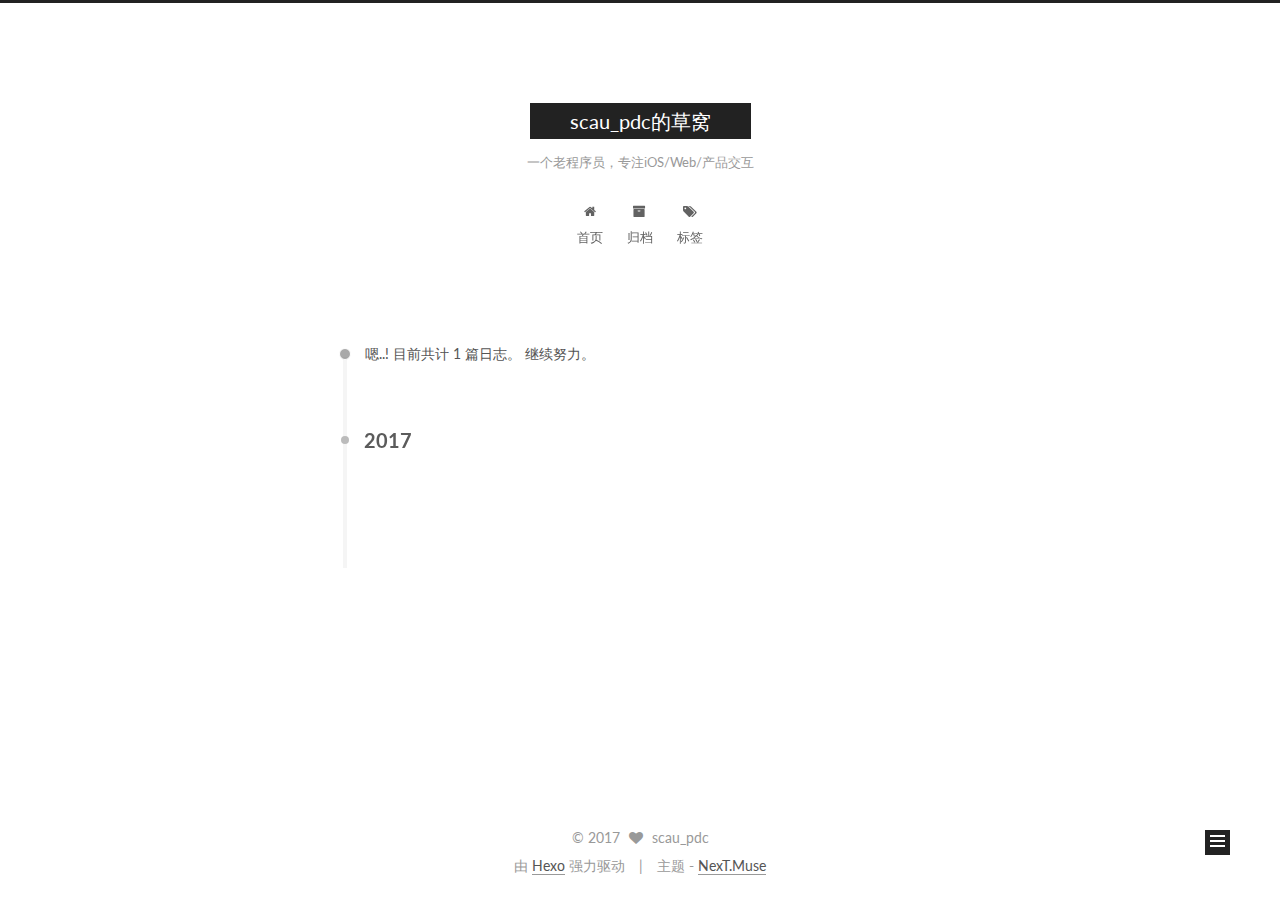
==== archives/index.html @ d401ef42 "Site updated: 2017-01-20 16:48:52" ====
<!doctype html>



  


<html class="theme-next muse use-motion" lang="zh-Hans">
<head>
  <meta charset="UTF-8"/>
<meta http-equiv="X-UA-Compatible" content="IE=edge" />
<meta name="viewport" content="width=device-width, initial-scale=1, maximum-scale=1"/>



<meta http-equiv="Cache-Control" content="no-transform" />
<meta http-equiv="Cache-Control" content="no-siteapp" />












  
  
  <link href="/lib/fancybox/source/jquery.fancybox.css?v=2.1.5" rel="stylesheet" type="text/css" />




  
  
  
  

  
    
    
  

  

  

  

  

  
    
    
    <link href="//fonts.googleapis.com/css?family=Lato:300,300italic,400,400italic,700,700italic&subset=latin,latin-ext" rel="stylesheet" type="text/css">
  






<link href="/lib/font-awesome/css/font-awesome.min.css?v=4.6.2" rel="stylesheet" type="text/css" />

<link href="/css/main.css?v=5.1.0" rel="stylesheet" type="text/css" />


  <meta name="keywords" content="Hexo, NexT" />








  <link rel="shortcut icon" type="image/x-icon" href="/favicon.ico?v=5.1.0" />






<meta name="description" content="嗨！我叫彭德城，来自广东汕尾，现就职于美的集团流程IT。">
<meta property="og:type" content="website">
<meta property="og:title" content="scau_pdc的草窝">
<meta property="og:url" content="http://yoursite.com/archives/index.html">
<meta property="og:site_name" content="scau_pdc的草窝">
<meta property="og:description" content="嗨！我叫彭德城，来自广东汕尾，现就职于美的集团流程IT。">
<meta name="twitter:card" content="summary">
<meta name="twitter:title" content="scau_pdc的草窝">
<meta name="twitter:description" content="嗨！我叫彭德城，来自广东汕尾，现就职于美的集团流程IT。">



<script type="text/javascript" id="hexo.configurations">
  var NexT = window.NexT || {};
  var CONFIG = {
    root: '/',
    scheme: 'Muse',
    sidebar: {"position":"left","display":"post"},
    fancybox: true,
    motion: true,
    duoshuo: {
      userId: '0',
      author: '博主'
    },
    algolia: {
      applicationID: '',
      apiKey: '',
      indexName: '',
      hits: {"per_page":10},
      labels: {"input_placeholder":"Search for Posts","hits_empty":"We didn't find any results for the search: ${query}","hits_stats":"${hits} results found in ${time} ms"}
    }
  };
</script>



  <link rel="canonical" href="http://yoursite.com/archives/"/>





  <title> 归档 | scau_pdc的草窝 </title>
</head>

<body itemscope itemtype="http://schema.org/WebPage" lang="zh-Hans">

  










  
  
    
  

  <div class="container one-collumn sidebar-position-left  page-archive  ">
    <div class="headband"></div>

    <header id="header" class="header" itemscope itemtype="http://schema.org/WPHeader">
      <div class="header-inner"><div class="site-meta ">
  

  <div class="custom-logo-site-title">
    <a href="/"  class="brand" rel="start">
      <span class="logo-line-before"><i></i></span>
      <span class="site-title">scau_pdc的草窝</span>
      <span class="logo-line-after"><i></i></span>
    </a>
  </div>
    
      <p class="site-subtitle">一个老程序员，专注iOS/Web/产品交互</p>
    
</div>

<div class="site-nav-toggle">
  <button>
    <span class="btn-bar"></span>
    <span class="btn-bar"></span>
    <span class="btn-bar"></span>
  </button>
</div>

<nav class="site-nav">
  

  
    <ul id="menu" class="menu">
      
        
        <li class="menu-item menu-item-home">
          <a href="/" rel="section">
            
              <i class="menu-item-icon fa fa-fw fa-home"></i> <br />
            
            首页
          </a>
        </li>
      
        
        <li class="menu-item menu-item-archives">
          <a href="/archives" rel="section">
            
              <i class="menu-item-icon fa fa-fw fa-archive"></i> <br />
            
            归档
          </a>
        </li>
      
        
        <li class="menu-item menu-item-tags">
          <a href="/tags" rel="section">
            
              <i class="menu-item-icon fa fa-fw fa-tags"></i> <br />
            
            标签
          </a>
        </li>
      

      
    </ul>
  

  
</nav>



 </div>
    </header>

    <main id="main" class="main">
      <div class="main-inner">
        <div class="content-wrap">
          <div id="content" class="content">
            

  <section id="posts" class="posts-collapse">
    <span class="archive-move-on"></span>

    <span class="archive-page-counter">
      
      
      
        
      
      嗯..! 目前共计 1 篇日志。 继续努力。
    </span>

    

      
      
      

      
        
        <div class="collection-title">
          <h2 class="archive-year motion-element" id="archive-year-2017">2017</h2>
        </div>
      
      

      

  <article class="post post-type-normal" itemscope itemtype="http://schema.org/Article">
    <header class="post-header">

      <h1 class="post-title">
        
            <a class="post-title-link" href="/2017/01/20/hello-world/" itemprop="url">
              
                <span itemprop="name">Hello World</span>
              
            </a>
        
      </h1>

      <div class="post-meta">
        <time class="post-time" itemprop="dateCreated"
              datetime="2017-01-20T16:37:24+08:00"
              content="2017-01-20" >
          01-20
        </time>
      </div>

    </header>
  </article>



    

  </section>

  


          
          </div>
          


          

        </div>
        
          
  
  <div class="sidebar-toggle">
    <div class="sidebar-toggle-line-wrap">
      <span class="sidebar-toggle-line sidebar-toggle-line-first"></span>
      <span class="sidebar-toggle-line sidebar-toggle-line-middle"></span>
      <span class="sidebar-toggle-line sidebar-toggle-line-last"></span>
    </div>
  </div>

  <aside id="sidebar" class="sidebar">
    <div class="sidebar-inner">

      

      

      <section class="site-overview sidebar-panel sidebar-panel-active">
        <div class="site-author motion-element" itemprop="author" itemscope itemtype="http://schema.org/Person">
          <img class="site-author-image" itemprop="image"
               src="/images/avatar.gif"
               alt="scau_pdc" />
          <p class="site-author-name" itemprop="name">scau_pdc</p>
          <p class="site-description motion-element" itemprop="description">嗨！我叫彭德城，来自广东汕尾，现就职于美的集团流程IT。</p>
        </div>
        <nav class="site-state motion-element">
        
          
            <div class="site-state-item site-state-posts">
              <a href="/archives">
                <span class="site-state-item-count">1</span>
                <span class="site-state-item-name">日志</span>
              </a>
            </div>
          

          

          

        </nav>

        

        <div class="links-of-author motion-element">
          
        </div>

        
        

        
        

        


      </section>

      

    </div>
  </aside>


        
      </div>
    </main>

    <footer id="footer" class="footer">
      <div class="footer-inner">
        <div class="copyright" >
  
  &copy; 
  <span itemprop="copyrightYear">2017</span>
  <span class="with-love">
    <i class="fa fa-heart"></i>
  </span>
  <span class="author" itemprop="copyrightHolder">scau_pdc</span>
</div>


<div class="powered-by">
  由 <a class="theme-link" href="https://hexo.io">Hexo</a> 强力驱动
</div>

<div class="theme-info">
  主题 -
  <a class="theme-link" href="https://github.com/iissnan/hexo-theme-next">
    NexT.Muse
  </a>
</div>


        

        
      </div>
    </footer>

    <div class="back-to-top">
      <i class="fa fa-arrow-up"></i>
    </div>
  </div>

  

<script type="text/javascript">
  if (Object.prototype.toString.call(window.Promise) !== '[object Function]') {
    window.Promise = null;
  }
</script>









  




  
  <script type="text/javascript" src="/lib/jquery/index.js?v=2.1.3"></script>

  
  <script type="text/javascript" src="/lib/fastclick/lib/fastclick.min.js?v=1.0.6"></script>

  
  <script type="text/javascript" src="/lib/jquery_lazyload/jquery.lazyload.js?v=1.9.7"></script>

  
  <script type="text/javascript" src="/lib/velocity/velocity.min.js?v=1.2.1"></script>

  
  <script type="text/javascript" src="/lib/velocity/velocity.ui.min.js?v=1.2.1"></script>

  
  <script type="text/javascript" src="/lib/fancybox/source/jquery.fancybox.pack.js?v=2.1.5"></script>


  


  <script type="text/javascript" src="/js/src/utils.js?v=5.1.0"></script>

  <script type="text/javascript" src="/js/src/motion.js?v=5.1.0"></script>



  
  

  
  
    <script type="text/javascript" id="motion.page.archive">
      $('.archive-year').velocity('transition.slideLeftIn');
    </script>
  


  


  <script type="text/javascript" src="/js/src/bootstrap.js?v=5.1.0"></script>



  



  




	





  





  

  




  
  

  

  

  

  


</body>
</html>
---- css/main.css ----
/* normalize.css v3.0.2 | MIT License | git.io/normalize */
html {
  font-family: sans-serif; /* 1 */
  -ms-text-size-adjust: 100%; /* 2 */
  -webkit-text-size-adjust: 100%; /* 2 */
}
body {
  margin: 0;
}
article,
aside,
details,
figcaption,
figure,
footer,
header,
hgroup,
main,
menu,
nav,
section,
summary {
  display: block;
}
audio,
canvas,
progress,
video {
  display: inline-block; /* 1 */
  vertical-align: baseline; /* 2 */
}
audio:not([controls]) {
  display: none;
  height: 0;
}
[hidden],
template {
  display: none;
}
a {
  background-color: transparent;
}
a:active,
a:hover {
  outline: 0;
}
abbr[title] {
  border-bottom: 1px dotted;
}
b,
strong {
  font-weight: bold;
}
dfn {
  font-style: italic;
}
h1 {
  font-size: 2em;
  margin: 0.67em 0;
}
mark {
  background: #ff0;
  color: #000;
}
small {
  font-size: 80%;
}
sub,
sup {
  font-size: 75%;
  line-height: 0;
  position: relative;
  vertical-align: baseline;
}
sup {
  top: -0.5em;
}
sub {
  bottom: -0.25em;
}
img {
  border: 0;
}
svg:not(:root) {
  overflow: hidden;
}
figure {
  margin: 1em 40px;
}
hr {
  -moz-box-sizing: content-box;
  box-sizing: content-box;
  height: 0;
}
pre {
  overflow: auto;
}
code,
kbd,
pre,
samp {
  font-family: monospace, monospace;
  font-size: 1em;
}
button,
input,
optgroup,
select,
textarea {
  color: inherit; /* 1 */
  font: inherit; /* 2 */
  margin: 0; /* 3 */
}
button {
  overflow: visible;
}
button,
select {
  text-transform: none;
}
button,
html input[type="button"],
input[type="reset"],
input[type="submit"] {
  -webkit-appearance: button; /* 2 */
  cursor: pointer; /* 3 */
}
button[disabled],
html input[disabled] {
  cursor: default;
}
button::-moz-focus-inner,
input::-moz-focus-inner {
  border: 0;
  padding: 0;
}
input {
  line-height: normal;
}
input[type="checkbox"],
input[type="radio"] {
  box-sizing: border-box; /* 1 */
  padding: 0; /* 2 */
}
input[type="number"]::-webkit-inner-spin-button,
input[type="number"]::-webkit-outer-spin-button {
  height: auto;
}
input[type="search"] {
  -webkit-appearance: textfield; /* 1 */
  -moz-box-sizing: content-box;
  -webkit-box-sizing: content-box; /* 2 */
  box-sizing: content-box;
}
input[type="search"]::-webkit-search-cancel-button,
input[type="search"]::-webkit-search-decoration {
  -webkit-appearance: none;
}
fieldset {
  border: 1px solid #c0c0c0;
  margin: 0 2px;
  padding: 0.35em 0.625em 0.75em;
}
legend {
  border: 0; /* 1 */
  padding: 0; /* 2 */
}
textarea {
  overflow: auto;
}
optgroup {
  font-weight: bold;
}
table {
  border-collapse: collapse;
  border-spacing: 0;
}
td,
th {
  padding: 0;
}
::selection {
  background: #262a30;
  color: #fff;
}
body {
  position: relative;
  font-family: 'Lato', "PingFang SC", "Microsoft YaHei", sans-serif;
  font-size: 14px;
  line-height: 2;
  color: #555;
  background: #fff;
}
@media (max-width: 767px) {
  body {
    padding-right: 0 !important;
  }
}
@media (min-width: 768px) and (max-width: 991px) {
  body {
    padding-right: 0 !important;
  }
}
@media (min-width: 1600px) {
  body {
    font-size: 16px;
  }
}
h1,
h2,
h3,
h4,
h5,
h6 {
  margin: 0;
  padding: 0;
  font-weight: bold;
  line-height: 1.5;
  font-family: 'Lato', "PingFang SC", "Microsoft YaHei", sans-serif;
}
h2,
h3,
h4,
h5,
h6 {
  margin: 20px 0 15px;
}
h1 {
  font-size: 22px;
}
@media (max-width: 767px) {
  h1 {
    font-size: 18px;
  }
}
h2 {
  font-size: 20px;
}
@media (max-width: 767px) {
  h2 {
    font-size: 16px;
  }
}
h3 {
  font-size: 18px;
}
@media (max-width: 767px) {
  h3 {
    font-size: 14px;
  }
}
h4 {
  font-size: 16px;
}
@media (max-width: 767px) {
  h4 {
    font-size: 12px;
  }
}
h5 {
  font-size: 14px;
}
@media (max-width: 767px) {
  h5 {
    font-size: 10px;
  }
}
h6 {
  font-size: 12px;
}
@media (max-width: 767px) {
  h6 {
    font-size: 8px;
  }
}
p {
  margin: 0 0 25px 0;
}
a {
  color: #555;
  text-decoration: none;
  border-bottom: 1px solid #999;
  word-wrap: break-word;
}
a:hover {
  color: #222;
  border-bottom-color: #222;
}
ul {
  list-style: none;
}
blockquote {
  margin: 0;
  padding: 0;
}
img {
  display: block;
  margin: auto;
  max-width: 100%;
  height: auto;
}
hr {
  margin: 40px 0;
  height: 3px;
  border: none;
  background-color: #ddd;
  background-image: repeating-linear-gradient(-45deg, #fff, #fff 4px, transparent 4px, transparent 8px);
}
blockquote {
  padding: 0 15px;
  color: #666;
  border-left: 4px solid #ddd;
}
blockquote cite::before {
  content: "-";
  padding: 0 5px;
}
dt {
  font-weight: 700;
}
dd {
  margin: 0;
  padding: 0;
}
.text-left {
  text-align: left;
}
.text-center {
  text-align: center;
}
.text-right {
  text-align: right;
}
.text-justify {
  text-align: justify;
}
.text-nowrap {
  white-space: nowrap;
}
.text-lowercase {
  text-transform: lowercase;
}
.text-uppercase {
  text-transform: uppercase;
}
.text-capitalize {
  text-transform: capitalize;
}
.center-block {
  display: block;
  margin-left: auto;
  margin-right: auto;
}
.clearfix:before,
.clearfix:after {
  content: " ";
  display: table;
}
.clearfix:after {
  clear: both;
}
.pullquote {
  width: 45%;
}
.pullquote.left {
  float: left;
  margin-left: 5px;
  margin-right: 10px;
}
.pullquote.right {
  float: right;
  margin-left: 10px;
  margin-right: 5px;
}
.affix.affix.affix {
  position: fixed;
}
.translation {
  margin-top: -20px;
  font-size: 14px;
  color: #999;
}
.scrollbar-measure {
  width: 100px;
  height: 100px;
  overflow: scroll;
  position: absolute;
  top: -9999px;
}
.use-motion .motion-element {
  opacity: 0;
}
#local-search-input {
  padding: 3px;
  border: none;
  text-indent: 14px;
  border-radius: 0;
  width: 140px;
  outline: none;
  border-bottom: 1px solid #999;
  background: inherit;
  opacity: 0.5;
}
#local-search-input:focus {
  opacity: 1;
}
.search-icon {
  position: absolute;
  top: 9px;
}
table {
  margin: 20px 0;
  width: 100%;
  border-collapse: collapse;
  border-spacing: 0;
  border: 1px solid #ddd;
  font-size: 14px;
  table-layout: fixed;
  word-wrap: break-all;
}
table>tbody>tr:nth-of-type(odd) {
  background-color: #f9f9f9;
}
table>tbody>tr:hover {
  background-color: #f5f5f5;
}
caption,
th,
td {
  padding: 8px;
  text-align: left;
  vertical-align: middle;
  font-weight: normal;
}
th,
td {
  border-bottom: 3px solid #ddd;
  border-right: 1px solid #eee;
}
th {
  padding-bottom: 10px;
  font-weight: 700;
}
td {
  border-bottom-width: 1px;
}
html,
body {
  height: 100%;
}
.container {
  position: relative;
  min-height: 100%;
}
.header-inner {
  margin: 0 auto;
  padding: 100px 0 70px;
  width: 700px;
}
@media (min-width: 1600px) {
  .container .header-inner {
    width: 900px;
  }
}
.main {
  padding-bottom: 150px;
}
.main-inner {
  margin: 0 auto;
  width: 700px;
}
@media (min-width: 1600px) {
  .container .main-inner {
    width: 900px;
  }
}
.footer {
  position: absolute;
  left: 0;
  bottom: 0;
  width: 100%;
  min-height: 50px;
}
.footer-inner {
  box-sizing: border-box;
  margin: 20px auto;
  width: 700px;
}
@media (min-width: 1600px) {
  .container .footer-inner {
    width: 900px;
  }
}
pre,
.highlight {
  overflow: auto;
  margin: 20px 0;
  padding: 0;
  font-size: 13px;
  color: #4d4d4c;
  background: #f7f7f7;
  line-height: 1.6;
}
pre,
code {
  font-family: consolas, Menlo, "PingFang SC", "Microsoft YaHei", monospace;
}
code {
  padding: 2px 4px;
  word-wrap: break-word;
  color: #4d4d4c;
  background: #f7f7f7;
  border-radius: 3px;
  font-size: 13px;
}
pre code {
  padding: 0;
  color: #4d4d4c;
  background: none;
  text-shadow: none;
}
.highlight {
  border-radius: 1px;
}
.highlight pre {
  border: none;
  margin: 0;
  padding: 10px 0;
}
.highlight table {
  margin: 0;
  width: auto;
  border: none;
}
.highlight td {
  border: none;
  padding: 0;
}
.highlight figcaption {
  font-size: 1em;
  color: #4d4d4c;
  line-height: 1em;
  margin-bottom: 1em;
}
.highlight figcaption:before,
.highlight figcaption:after {
  content: " ";
  display: table;
}
.highlight figcaption:after {
  clear: both;
}
.highlight figcaption a {
  float: right;
  color: #4d4d4c;
}
.highlight figcaption a:hover {
  border-bottom-color: #4d4d4c;
}
.highlight .gutter pre {
  padding-left: 10px;
  padding-right: 10px;
  color: #869194;
  text-align: right;
  background-color: #eff2f3;
}
.highlight .code pre {
  padding-left: 10px;
  padding-right: 10px;
  background-color: #f7f7f7;
}
.highlight .line {
  height: 20px;
}
.gutter {
  -webkit-user-select: none;
  -moz-user-select: none;
  -ms-user-select: none;
  user-select: none;
}
.gist table {
  width: auto;
}
.gist table td {
  border: none;
}
pre .deletion {
  background: #fdd;
}
pre .addition {
  background: #dfd;
}
pre .meta {
  color: #8959a8;
}
pre .comment {
  color: #8e908c;
}
pre .variable,
pre .attribute,
pre .tag,
pre .regexp,
pre .ruby .constant,
pre .xml .tag .title,
pre .xml .pi,
pre .xml .doctype,
pre .html .doctype,
pre .css .id,
pre .css .class,
pre .css .pseudo {
  color: #c82829;
}
pre .number,
pre .preprocessor,
pre .built_in,
pre .literal,
pre .params,
pre .constant,
pre .command {
  color: #f5871f;
}
pre .ruby .class .title,
pre .css .rules .attribute,
pre .string,
pre .value,
pre .inheritance,
pre .header,
pre .ruby .symbol,
pre .xml .cdata,
pre .special,
pre .number,
pre .formula {
  color: #718c00;
}
pre .title,
pre .css .hexcolor {
  color: #3e999f;
}
pre .function,
pre .python .decorator,
pre .python .title,
pre .ruby .function .title,
pre .ruby .title .keyword,
pre .perl .sub,
pre .javascript .title,
pre .coffeescript .title {
  color: #4271ae;
}
pre .keyword,
pre .javascript .function {
  color: #8959a8;
}
.full-image.full-image.full-image {
  border: none;
  max-width: 100%;
  width: auto;
  margin: 20px auto;
}
@media (min-width: 992px) {
  .full-image.full-image.full-image {
    max-width: none;
    width: 110%;
    margin: 25px -5%;
  }
}
.blockquote-center,
.page-home .post-type-quote blockquote,
.page-post-detail .post-type-quote blockquote {
  position: relative;
  margin: 40px 0;
  padding: 0;
  border-left: none;
  text-align: center;
}
.blockquote-center::before,
.page-home .post-type-quote blockquote::before,
.page-post-detail .post-type-quote blockquote::before,
.blockquote-center::after,
.page-home .post-type-quote blockquote::after,
.page-post-detail .post-type-quote blockquote::after {
  position: absolute;
  content: ' ';
  display: block;
  width: 100%;
  height: 24px;
  opacity: 0.2;
  background-repeat: no-repeat;
  background-position: 0 -6px;
  background-size: 22px 22px;
}
.blockquote-center::before,
.page-home .post-type-quote blockquote::before,
.page-post-detail .post-type-quote blockquote::before {
  top: -20px;
  background-image: url("../images/quote-l.svg");
  border-top: 1px solid #ccc;
}
.blockquote-center::after,
.page-home .post-type-quote blockquote::after,
.page-post-detail .post-type-quote blockquote::after {
  bottom: -20px;
  background-image: url("../images/quote-r.svg");
  border-bottom: 1px solid #ccc;
  background-position: 100% 8px;
}
.blockquote-center p,
.page-home .post-type-quote blockquote p,
.page-post-detail .post-type-quote blockquote p,
.blockquote-center div,
.page-home .post-type-quote blockquote div,
.page-post-detail .post-type-quote blockquote div {
  text-align: center;
}
.post .post-body .group-picture img {
  box-sizing: border-box;
  padding: 0 3px;
  border: none;
}
.post .group-picture-row {
  overflow: hidden;
  margin-top: 6px;
}
.post .group-picture-row:first-child {
  margin-top: 0;
}
.post .group-picture-column {
  float: left;
}
.page-post-detail .post-body .group-picture-column {
  float: none;
  margin-top: 10px;
  width: auto !important;
}
.page-post-detail .post-body .group-picture-column img {
  margin: 0 auto;
}
.page-archive .group-picture-container {
  overflow: hidden;
}
.page-archive .group-picture-row {
  float: left;
}
.page-archive .group-picture-row:first-child {
  margin-top: 6px;
}
.page-archive .group-picture-column {
  max-width: 150px;
  max-height: 150px;
}
.note {
  padding: 20px;
  margin: 20px 0;
  border: 1px solid #eee;
  border-left-width: 5px;
  border-radius: 3px;
}
.note h2,
.note h3,
.note h4,
.note h5,
.note h6 {
  margin-top: 0;
  margin-bottom: 5px;
}
.note p:last-child {
  margin-bottom: 0;
}
.note code {
  border-radius: 3px;
}
.note+.note {
  margin-top: -5px;
}
.default {
  border-left-color: #777;
}
.default h2,
.default h3,
.default h4,
.default h5,
.default h6 {
  color: #777;
}
.primary {
  border-left-color: #428bca;
}
.primary h2,
.primary h3,
.primary h4,
.primary h5,
.primary h6 {
  color: #428bca;
}
.success {
  border-left-color: #5cb85c;
}
.success h2,
.success h3,
.success h4,
.success h5,
.success h6 {
  color: #5cb85c;
}
.danger {
  border-left-color: #d9534f;
}
.danger h2,
.danger h3,
.danger h4,
.danger h5,
.danger h6 {
  color: #d9534f;
}
.warning {
  border-left-color: #f0ad4e;
}
.warning h2,
.warning h3,
.warning h4,
.warning h5,
.warning h6 {
  color: #f0ad4e;
}
.info {
  border-left-color: #5bc0de;
}
.info h2,
.info h3,
.info h4,
.info h5,
.info h6 {
  color: #5bc0de;
}
.btn {
  display: inline-block;
  padding: 0 20px;
  font-size: 14px;
  color: #fff;
  background: #222;
  border: 2px solid #222;
  text-decoration: none;
  border-radius: 0;
  transition-property: background-color;
  transition-duration: 0.2s;
  transition-timing-function: ease-in-out;
  transition-delay: 0s;
}
.btn:hover,
.post-more-link .btn:hover {
  border-color: #222;
  color: #222;
  background: #fff;
}
.btn-bar {
  display: block;
  width: 22px;
  height: 2px;
  background: #555;
  border-radius: 1px;
}
.btn-bar+.btn-bar {
  margin-top: 4px;
}
.pagination {
  margin: 120px 0 40px;
  text-align: center;
  border-top: 1px solid #eee;
}
.page-number-basic,
.pagination .prev,
.pagination .next,
.pagination .page-number,
.pagination .space {
  display: inline-block;
  position: relative;
  top: -1px;
  margin: 0 10px;
  padding: 0 10px;
  line-height: 30px;
}
@media (max-width: 767px) {
  .page-number-basic,
  .pagination .prev,
  .pagination .next,
  .pagination .page-number,
  .pagination .space {
    margin: 0 5px;
  }
}
.pagination .prev,
.pagination .next,
.pagination .page-number {
  border-bottom: 0;
  border-top: 1px solid #eee;
  transition-property: border-color;
  transition-duration: 0.2s;
  transition-timing-function: ease-in-out;
  transition-delay: 0s;
}
.pagination .prev:hover,
.pagination .next:hover,
.pagination .page-number:hover {
  border-top-color: #222;
}
.pagination .space {
  padding: 0;
  margin: 0;
}
.pagination .prev {
  margin-left: 0;
}
.pagination .next {
  margin-right: 0;
}
.pagination .page-number.current {
  color: #fff;
  background: #ccc;
  border-top-color: #ccc;
}
@media (max-width: 767px) {
  .pagination {
    border-top: none;
  }
  .pagination .prev,
  .pagination .next,
  .pagination .page-number {
    margin-bottom: 10px;
    border-top: 0;
    border-bottom: 1px solid #eee;
  }
  .pagination .prev:hover,
  .pagination .next:hover,
  .pagination .page-number:hover {
    border-bottom-color: #222;
  }
}
.comments {
  margin: 60px 20px 0;
}
.tag-cloud {
  text-align: center;
}
.tag-cloud a {
  display: inline-block;
  margin: 10px;
}
.back-to-top {
  box-sizing: border-box;
  position: fixed;
  bottom: -100px;
  right: 50px;
  z-index: 1050;
  padding: 0 6px;
  width: 25px;
  background: #222;
  font-size: 12px;
  opacity: 1;
  color: #fff;
  cursor: pointer;
  text-align: center;
  -webkit-transform: translateZ(0);
  transition-property: bottom;
  transition-duration: 0.2s;
  transition-timing-function: ease-in-out;
  transition-delay: 0s;
}
@media (max-width: 767px) {
  .back-to-top {
    display: none;
  }
}
@media (min-width: 768px) and (max-width: 991px) {
  .back-to-top {
    display: none;
  }
}
.back-to-top.back-to-top-on {
  bottom: 19px;
}
.header {
  background: #fff;
}
.header-inner {
  position: relative;
}
.headband {
  height: 3px;
  background: #222;
}
.site-meta {
  margin: 0;
  text-align: center;
}
@media (max-width: 767px) {
  .site-meta {
    text-align: center;
  }
}
.brand {
  position: relative;
  display: inline-block;
  padding: 0 40px;
  color: #fff;
  background: #222;
  border-bottom: none;
}
.brand:hover {
  color: #fff;
}
.logo {
  display: inline-block;
  margin-right: 5px;
  line-height: 36px;
  vertical-align: top;
}
.site-title {
  display: inline-block;
  vertical-align: top;
  line-height: 36px;
  font-size: 20px;
  font-weight: normal;
  font-family: 'Lato', "PingFang SC", "Microsoft YaHei", sans-serif;
}
.site-subtitle {
  margin-top: 10px;
  font-size: 13px;
  color: #999;
}
.use-motion .brand {
  opacity: 0;
}
.use-motion .logo,
.use-motion .site-title,
.use-motion .site-subtitle {
  opacity: 0;
  position: relative;
  top: -10px;
}
.site-nav-toggle {
  display: none;
  position: absolute;
  top: 10px;
  left: 10px;
}
@media (max-width: 767px) {
  .site-nav-toggle {
    display: block;
  }
}
.site-nav-toggle button {
  margin-top: 2px;
  padding: 9px 10px;
  background: transparent;
  border: none;
}
@media (max-width: 767px) {
  .site-nav {
    display: none;
    margin: 0 -10px;
    padding: 0 10px;
    clear: both;
    border-top: 1px solid #ddd;
  }
}
@media (min-width: 768px) and (max-width: 991px) {
  .site-nav {
    display: block !important;
  }
}
@media (min-width: 992px) {
  .site-nav {
    display: block !important;
  }
}
.menu {
  margin-top: 20px;
  padding-left: 0;
  text-align: center;
}
.menu .menu-item {
  display: inline-block;
  margin: 0 10px;
}
@media screen and (max-width: 767px) {
  .menu .menu-item {
    margin-top: 10px;
  }
}
.menu .menu-item a {
  display: block;
  font-size: 13px;
  text-transform: capitalize;
  line-height: inherit;
  border-bottom: 1px solid transparent;
  transition-property: border-color;
  transition-duration: 0.2s;
  transition-timing-function: ease-in-out;
  transition-delay: 0s;
}
.menu .menu-item a:hover {
  border-bottom-color: #222;
}
.menu .menu-item .fa {
  margin-right: 5px;
}
.use-motion .menu-item {
  opacity: 0;
}
.post-body {
  font-family: 'Lato', "PingFang SC", "Microsoft YaHei", sans-serif;
}
@media (max-width: 767px) {
  .post-body {
    word-break: break-word;
  }
}
.post-body .fancybox img {
  display: block !important;
  margin: 0 auto;
  cursor: pointer;
  cursor: zoom-in;
  cursor: -webkit-zoom-in;
}
.post-body .image-caption,
.post-body .figure .caption {
  margin: 10px auto 15px;
  text-align: center;
  font-size: 14px;
  color: #999;
  font-weight: bold;
  line-height: 1;
}
.post-sticky-flag {
  display: inline-block;
  font-size: 16px;
  -ms-transform: rotate(30deg);
  -webkit-transform: rotate(30deg);
  -moz-transform: rotate(30deg);
  -ms-transform: rotate(30deg);
  -o-transform: rotate(30deg);
  transform: rotate(30deg);
}
.posts-expand {
  padding-top: 40px;
}
@media (max-width: 767px) {
  .posts-expand {
    margin: 0 20px;
  }
  .post-body pre,
  .post-body .highlight {
    padding: 10px;
  }
  .post-body pre .gutter pre,
  .post-body .highlight .gutter pre {
    padding-right: 10px;
  }
}
@media (min-width: 992px) {
  .posts-expand .post-body {
    text-align: justify;
  }
}
.posts-expand .post-body h2,
.posts-expand .post-body h3,
.posts-expand .post-body h4,
.posts-expand .post-body h5,
.posts-expand .post-body h6 {
  padding-top: 10px;
}
.posts-expand .post-body h2 .header-anchor,
.posts-expand .post-body h3 .header-anchor,
.posts-expand .post-body h4 .header-anchor,
.posts-expand .post-body h5 .header-anchor,
.posts-expand .post-body h6 .header-anchor {
  float: right;
  margin-left: 10px;
  color: #ccc;
  border-bottom-style: none;
  visibility: hidden;
}
.posts-expand .post-body h2 .header-anchor:hover,
.posts-expand .post-body h3 .header-anchor:hover,
.posts-expand .post-body h4 .header-anchor:hover,
.posts-expand .post-body h5 .header-anchor:hover,
.posts-expand .post-body h6 .header-anchor:hover {
  color: inherit;
}
.posts-expand .post-body h2:hover .header-anchor,
.posts-expand .post-body h3:hover .header-anchor,
.posts-expand .post-body h4:hover .header-anchor,
.posts-expand .post-body h5:hover .header-anchor,
.posts-expand .post-body h6:hover .header-anchor {
  visibility: visible;
}
.posts-expand .post-body ul li {
  list-style: circle;
}
.posts-expand .post-body img {
  box-sizing: border-box;
  margin: auto;
  padding: 3px;
  border: 1px solid #ddd;
}
.posts-expand .fancybox img {
  margin: 0 auto;
}
@media (max-width: 767px) {
  .posts-collapse {
    margin: 0 20px;
  }
  .posts-collapse .post-title,
  .posts-collapse .post-meta {
    display: block;
    width: auto;
    text-align: left;
  }
}
.posts-collapse {
  position: relative;
  z-index: 1010;
  margin-left: 55px;
}
.posts-collapse::after {
  content: " ";
  position: absolute;
  top: 20px;
  left: 0;
  margin-left: -2px;
  width: 4px;
  height: 100%;
  background: #f5f5f5;
  z-index: -1;
}
@media (max-width: 767px) {
  .posts-collapse {
    margin: 0 20px;
  }
}
.posts-collapse .collection-title {
  position: relative;
  margin: 60px 0;
}
.posts-collapse .collection-title h2 {
  margin-left: 20px;
}
.posts-collapse .collection-title small {
  color: #bbb;
}
.posts-collapse .collection-title::before {
  content: " ";
  position: absolute;
  left: 0;
  top: 50%;
  margin-left: -4px;
  margin-top: -4px;
  width: 8px;
  height: 8px;
  background: #bbb;
  border-radius: 50%;
}
.posts-collapse .post {
  margin: 30px 0;
}
.posts-collapse .post-header {
  position: relative;
  transition-duration: 0.2s;
  transition-timing-function: ease-in-out;
  transition-delay: 0s;
  transition-property: border;
  border-bottom: 1px dashed #ccc;
}
.posts-collapse .post-header::before {
  content: " ";
  position: absolute;
  left: 0;
  top: 12px;
  width: 6px;
  height: 6px;
  margin-left: -4px;
  background: #bbb;
  border-radius: 50%;
  border: 1px solid #fff;
  transition-duration: 0.2s;
  transition-timing-function: ease-in-out;
  transition-delay: 0s;
  transition-property: background;
}
.posts-collapse .post-header:hover {
  border-bottom-color: #666;
}
.posts-collapse .post-header:hover::before {
  background: #222;
}
.posts-collapse .post-meta {
  position: absolute;
  font-size: 12px;
  left: 20px;
  top: 5px;
}
.posts-collapse .post-comments-count {
  display: none;
}
.posts-collapse .post-title {
  margin-left: 60px;
  font-size: 16px;
  font-weight: normal;
  line-height: inherit;
}
.posts-collapse .post-title::after {
  margin-left: 3px;
  opacity: 0.6;
}
.posts-collapse .post-title a {
  color: #666;
  border-bottom: none;
}
.page-home .post-type-quote .post-header,
.page-post-detail .post-type-quote .post-header,
.page-home .post-type-quote .post-tags,
.page-post-detail .post-type-quote .post-tags {
  display: none;
}
.posts-expand .post-title {
  font-size: 26px;
  text-align: center;
  word-break: break-word;
  font-weight: 400;
}
@media (max-width: 767px) {
  .posts-expand .post-title {
    font-size: 22px;
  }
}
.posts-expand .post-title-link {
  display: inline-block;
  position: relative;
  color: #555;
  border-bottom: none;
  line-height: 1.2;
  vertical-align: top;
}
.posts-expand .post-title-link::before {
  content: "";
  position: absolute;
  width: 100%;
  height: 2px;
  bottom: 0;
  left: 0;
  background-color: #000;
  visibility: hidden;
  -webkit-transform: scaleX(0);
  -moz-transform: scaleX(0);
  -ms-transform: scaleX(0);
  -o-transform: scaleX(0);
  transform: scaleX(0);
  transition-duration: 0.2s;
  transition-timing-function: ease-in-out;
  transition-delay: 0s;
}
.posts-expand .post-title-link:hover::before {
  visibility: visible;
  -webkit-transform: scaleX(1);
  -moz-transform: scaleX(1);
  -ms-transform: scaleX(1);
  -o-transform: scaleX(1);
  transform: scaleX(1);
}
.posts-expand .post-title-link .fa {
  font-size: 16px;
}
.posts-expand .post-meta {
  margin: 3px 0 60px 0;
  color: #999;
  font-family: 'Lato', "PingFang SC", "Microsoft YaHei", sans-serif;
  font-size: 12px;
  text-align: center;
}
.posts-expand .post-meta .post-category-list {
  display: inline-block;
  margin: 0;
  padding: 3px;
}
.posts-expand .post-meta .post-category-list-link {
  color: #999;
}
.posts-expand .post-meta .post-description {
  font-size: 14px;
  margin-top: 2px;
}
.post-meta-divider {
  margin: 0 0.5em;
}
.post-meta-item-icon {
  margin-right: 3px;
}
@media (min-width: 768px) and (max-width: 991px) {
  .post-meta-item-icon {
    display: inline-block;
  }
}
@media (max-width: 767px) {
  .post-meta-item-icon {
    display: inline-block;
  }
}
@media (min-width: 768px) and (max-width: 991px) {
  .post-meta-item-text {
    display: none;
  }
}
@media (max-width: 767px) {
  .post-meta-item-text {
    display: none;
  }
}
@media (max-width: 767px) {
  .posts-expand .post-comments-count {
    display: none;
  }
}
.post-more-link {
  margin-top: 50px;
}
.post-more-link .btn {
  color: #fff;
  font-size: 14px;
  background: #222;
  border-radius: 0;
  line-height: 2;
  margin: 0 4px 8px 4px;
}
.post-more-link .fa-fw {
  width: 1.285714285714286em;
  text-align: left;
}
.posts-expand .post-tags {
  margin-top: 40px;
  text-align: center;
}
.posts-expand .post-tags a {
  display: inline-block;
  margin-right: 10px;
  font-size: 13px;
}
.post-nav {
  display: table;
  margin-top: 60px;
  width: 100%;
  border-top: 1px solid #eee;
}
.post-nav-divider {
  display: table-cell;
  width: 10%;
}
.post-nav-item {
  display: table-cell;
  padding: 10px 0 0 0;
  width: 45%;
  vertical-align: top;
}
.post-nav-item a {
  position: relative;
  display: block;
  line-height: 25px;
  font-size: 14px;
  color: #555;
  border-bottom: none;
}
.post-nav-item a:hover {
  color: #222;
  border-bottom: none;
}
.post-nav-item a:active {
  top: 2px;
}
.post-nav-item .fa {
  position: absolute;
  top: 8px;
  left: 0;
  font-size: 12px;
}
.post-nav-next a {
  padding-left: 15px;
}
.post-nav-prev {
  text-align: right;
}
.post-nav-prev a {
  padding-right: 15px;
}
.post-nav-prev .fa {
  right: 0;
  left: auto;
}
.posts-expand .post-eof {
  display: block;
  margin: 80px auto 60px;
  width: 8%;
  height: 1px;
  background: #ccc;
  text-align: center;
}
.post:last-child .post-eof.post-eof.post-eof {
  display: none;
}
.post-gallery {
  display: table;
  table-layout: fixed;
  width: 100%;
  border-collapse: separate;
}
.post-gallery-row {
  display: table-row;
}
.post-gallery .post-gallery-img {
  display: table-cell;
  text-align: center;
  vertical-align: middle;
  border: none;
}
.post-gallery .post-gallery-img img {
  max-width: 100%;
  max-height: 100%;
  border: none;
}
.fancybox-close,
.fancybox-close:hover {
  border: none;
}
.sidebar {
  position: fixed;
  right: 0;
  top: 0;
  bottom: 0;
  width: 0;
  z-index: 1040;
  box-shadow: inset 0 2px 6px #000;
  background: #222;
  -webkit-transform: translateZ(0);
}
.sidebar a {
  color: #999;
  border-bottom-color: #555;
}
.sidebar a:hover {
  color: #eee;
}
@media (min-width: 768px) and (max-width: 991px) {
  .sidebar {
    display: none !important;
  }
}
@media (max-width: 767px) {
  .sidebar {
    display: none !important;
  }
}
.sidebar-inner {
  position: relative;
  padding: 20px 10px;
  color: #999;
  text-align: center;
}
.sidebar-toggle {
  position: fixed;
  right: 50px;
  bottom: 45px;
  width: 15px;
  height: 15px;
  padding: 5px;
  background: #222;
  line-height: 0;
  z-index: 1050;
  cursor: pointer;
  -webkit-transform: translateZ(0);
}
@media (min-width: 768px) and (max-width: 991px) {
  .sidebar-toggle {
    display: none;
  }
}
@media (max-width: 767px) {
  .sidebar-toggle {
    display: none;
  }
}
.sidebar-toggle-line {
  position: relative;
  display: inline-block;
  vertical-align: top;
  height: 2px;
  width: 100%;
  background: #fff;
  margin-top: 3px;
}
.sidebar-toggle-line:first-child {
  margin-top: 0;
}
.site-author-image {
  display: block;
  margin: 0 auto;
  padding: 2px;
  max-width: 96px;
  height: auto;
  border: 2px solid #333;
}
.site-author-name {
  margin: 5px 0 0;
  text-align: center;
  color: #f5f5f5;
  font-weight: normal;
}
.site-description {
  margin-top: 5px;
  text-align: center;
  font-size: 14px;
  color: #999;
}
.site-state {
  overflow: hidden;
  line-height: 1.4;
  white-space: nowrap;
  text-align: center;
}
.site-state-item {
  display: inline-block;
  padding: 0 15px;
  border-left: 1px solid #333;
}
.site-state-item:first-child {
  border-left: none;
}
.site-state-item a {
  border-bottom: none;
}
.site-state-item-count {
  display: block;
  text-align: center;
  color: inherit;
  font-weight: 600;
  font-size: 18px;
}
.site-state-item-name {
  font-size: 13px;
  color: inherit;
}
.feed-link {
  margin-top: 20px;
}
.feed-link a {
  display: inline-block;
  padding: 0 15px;
  color: #fc6423;
  border: 1px solid #fc6423;
  border-radius: 4px;
}
.feed-link a i {
  color: #fc6423;
  font-size: 14px;
}
.feed-link a:hover {
  color: #fff;
  background: #fc6423;
}
.feed-link a:hover i {
  color: #fff;
}
.links-of-author {
  margin-top: 20px;
}
.links-of-author a {
  display: inline-block;
  vertical-align: middle;
  margin-right: 10px;
  margin-bottom: 10px;
  border-bottom-color: #555;
  font-size: 13px;
}
.links-of-author a:before {
  display: inline-block;
  vertical-align: middle;
  margin-right: 3px;
  content: " ";
  width: 4px;
  height: 4px;
  border-radius: 50%;
  background: #67a2ff;
}
.links-of-blogroll {
  font-size: 13px;
}
.links-of-blogroll-title {
  margin-top: 20px;
  font-size: 14px;
  font-weight: 600;
}
.links-of-blogroll-list {
  margin: 0;
  padding: 0;
}
.links-of-blogroll-item {
  padding: 2px 10px;
}
.sidebar-nav {
  margin: 0 0 20px;
  padding-left: 0;
}
.sidebar-nav li {
  display: inline-block;
  cursor: pointer;
  border-bottom: 1px solid transparent;
  font-size: 14px;
  color: #555;
}
.sidebar-nav li:hover {
  color: #f5f5f5;
}
.page-post-detail .sidebar-nav-toc {
  padding: 0 5px;
}
.page-post-detail .sidebar-nav-overview {
  margin-left: 10px;
}
.sidebar-nav .sidebar-nav-active {
  color: #87daff;
  border-bottom-color: #87daff;
}
.sidebar-nav .sidebar-nav-active:hover {
  color: #87daff;
}
.sidebar-panel {
  display: none;
}
.sidebar-panel-active {
  display: block;
}
.post-toc-empty {
  font-size: 14px;
  color: #666;
}
.post-toc-wrap {
  overflow: hidden;
}
.post-toc {
  overflow: auto;
}
.post-toc ol {
  margin: 0;
  padding: 0 2px 5px 10px;
  text-align: left;
  list-style: none;
  font-size: 14px;
}
.post-toc ol > ol {
  padding-left: 0;
}
.post-toc ol a {
  transition-duration: 0.2s;
  transition-timing-function: ease-in-out;
  transition-delay: 0s;
  transition-property: all;
  color: #999;
  border-bottom-color: #555;
}
.post-toc ol a:hover {
  color: #ccc;
  border-bottom-color: #ccc;
}
.post-toc .nav-item {
  overflow: hidden;
  text-overflow: ellipsis;
  white-space: nowrap;
  line-height: 1.8;
}
.post-toc .nav .nav-child {
  display: none;
}
.post-toc .nav .active > .nav-child {
  display: block;
}
.post-toc .nav .active-current > .nav-child {
  display: block;
}
.post-toc .nav .active-current > .nav-child > .nav-item {
  display: block;
}
.post-toc .nav .active > a {
  color: #87daff;
  border-bottom-color: #87daff;
}
.post-toc .nav .active-current > a {
  color: #87daff;
}
.post-toc .nav .active-current > a:hover {
  color: #87daff;
}
.footer {
  font-size: 14px;
  color: #999;
}
.footer img {
  border: none;
}
.footer-inner {
  text-align: center;
}
.with-love {
  display: inline-block;
  margin: 0 5px;
}
.powered-by,
.theme-info {
  display: inline-block;
}
.powered-by {
  margin-right: 10px;
}
.powered-by::after {
  content: "|";
  padding-left: 10px;
}
.cc-license {
  margin-top: 10px;
  text-align: center;
}
.cc-license .cc-opacity {
  opacity: 0.7;
  border-bottom: none;
}
.cc-license .cc-opacity:hover {
  opacity: 0.9;
}
.cc-license img {
  display: inline-block;
}
.theme-next #ds-thread #ds-reset {
  color: #555;
}
.theme-next #ds-thread #ds-reset .ds-replybox {
  margin-bottom: 30px;
}
.theme-next #ds-thread #ds-reset .ds-replybox .ds-avatar,
.theme-next #ds-reset .ds-avatar img {
  box-shadow: none;
}
.theme-next #ds-thread #ds-reset .ds-textarea-wrapper {
  border-color: #c7d4e1;
  background: none;
  border-top-right-radius: 3px;
  border-top-left-radius: 3px;
}
.theme-next #ds-thread #ds-reset .ds-textarea-wrapper textarea {
  height: 60px;
}
.theme-next #ds-reset .ds-rounded-top {
  border-radius: 0;
}
.theme-next #ds-thread #ds-reset .ds-post-toolbar {
  box-sizing: border-box;
  border: 1px solid #c7d4e1;
  background: #f6f8fa;
}
.theme-next #ds-thread #ds-reset .ds-post-options {
  height: 40px;
  border: none;
  background: none;
}
.theme-next #ds-thread #ds-reset .ds-toolbar-buttons {
  top: 11px;
}
.theme-next #ds-thread #ds-reset .ds-sync {
  top: 5px;
}
.theme-next #ds-thread #ds-reset .ds-post-button {
  top: 4px;
  right: 5px;
  width: 90px;
  height: 30px;
  border: 1px solid #c5ced7;
  border-radius: 3px;
  background-image: linear-gradient(#fbfbfc, #f5f7f9);
  color: #60676d;
}
.theme-next #ds-thread #ds-reset .ds-post-button:hover {
  background-position: 0 -30px;
  color: #60676d;
}
.theme-next #ds-thread #ds-reset .ds-comments-info {
  padding: 10px 0;
}
.theme-next #ds-thread #ds-reset .ds-sort {
  display: none;
}
.theme-next #ds-thread #ds-reset li.ds-tab a.ds-current {
  border: none;
  background: #f6f8fa;
  color: #60676d;
}
.theme-next #ds-thread #ds-reset li.ds-tab a.ds-current:hover {
  background-color: #e9f0f7;
  color: #60676d;
}
.theme-next #ds-thread #ds-reset li.ds-tab a {
  border-radius: 2px;
  padding: 5px;
}
.theme-next #ds-thread #ds-reset .ds-login-buttons p {
  color: #999;
  line-height: 36px;
}
.theme-next #ds-thread #ds-reset .ds-login-buttons .ds-service-list li {
  height: 28px;
}
.theme-next #ds-thread #ds-reset .ds-service-list a {
  background: none;
  padding: 5px;
  border: 1px solid;
  border-radius: 3px;
  text-align: center;
}
.theme-next #ds-thread #ds-reset .ds-service-list a:hover {
  color: #fff;
  background: #666;
}
.theme-next #ds-thread #ds-reset .ds-service-list .ds-weibo {
  color: #fc9b00;
  border-color: #fc9b00;
}
.theme-next #ds-thread #ds-reset .ds-service-list .ds-weibo:hover {
  background: #fc9b00;
}
.theme-next #ds-thread #ds-reset .ds-service-list .ds-qq {
  color: #60a3ec;
  border-color: #60a3ec;
}
.theme-next #ds-thread #ds-reset .ds-service-list .ds-qq:hover {
  background: #60a3ec;
}
.theme-next #ds-thread #ds-reset .ds-service-list .ds-renren {
  color: #2e7ac4;
  border-color: #2e7ac4;
}
.theme-next #ds-thread #ds-reset .ds-service-list .ds-renren:hover {
  background: #2e7ac4;
}
.theme-next #ds-thread #ds-reset .ds-service-list .ds-douban {
  color: #37994c;
  border-color: #37994c;
}
.theme-next #ds-thread #ds-reset .ds-service-list .ds-douban:hover {
  background: #37994c;
}
.theme-next #ds-thread #ds-reset .ds-service-list .ds-kaixin {
  color: #fef20d;
  border-color: #fef20d;
}
.theme-next #ds-thread #ds-reset .ds-service-list .ds-kaixin:hover {
  background: #fef20d;
}
.theme-next #ds-thread #ds-reset .ds-service-list .ds-netease {
  color: #f00;
  border-color: #f00;
}
.theme-next #ds-thread #ds-reset .ds-service-list .ds-netease:hover {
  background: #f00;
}
.theme-next #ds-thread #ds-reset .ds-service-list .ds-sohu {
  color: #ffcb05;
  border-color: #ffcb05;
}
.theme-next #ds-thread #ds-reset .ds-service-list .ds-sohu:hover {
  background: #ffcb05;
}
.theme-next #ds-thread #ds-reset .ds-service-list .ds-baidu {
  color: #2831e0;
  border-color: #2831e0;
}
.theme-next #ds-thread #ds-reset .ds-service-list .ds-baidu:hover {
  background: #2831e0;
}
.theme-next #ds-thread #ds-reset .ds-service-list .ds-google {
  color: #166bec;
  border-color: #166bec;
}
.theme-next #ds-thread #ds-reset .ds-service-list .ds-google:hover {
  background: #166bec;
}
.theme-next #ds-thread #ds-reset .ds-service-list .ds-weixin {
  color: #00ce0d;
  border-color: #00ce0d;
}
.theme-next #ds-thread #ds-reset .ds-service-list .ds-weixin:hover {
  background: #00ce0d;
}
.theme-next #ds-thread #ds-reset .ds-service-list .ds-more-services {
  border: none;
}
.theme-next #ds-thread #ds-reset .ds-service-list .ds-more-services:hover {
  background: none;
}
.theme-next #ds-reset .duoshuo-ua-admin {
  display: inline-block;
  color: #f00;
}
.theme-next #ds-reset .duoshuo-ua-platform,
.theme-next #ds-reset .duoshuo-ua-browser {
  color: #ccc;
}
.theme-next #ds-reset .duoshuo-ua-platform .fa,
.theme-next #ds-reset .duoshuo-ua-browser .fa {
  display: inline-block;
  margin-right: 3px;
}
.theme-next #ds-reset .duoshuo-ua-separator {
  display: inline-block;
  margin-left: 5px;
}
.theme-next .this_ua {
  background-color: #ccc !important;
  border-radius: 4px;
  padding: 0 5px !important;
  margin: 1px 1px !important;
  border: 1px solid #bbb !important;
  color: #fff;
  display: inline-block !important;
}
.theme-next .this_ua.admin {
  background-color: #d9534f !important;
  border-color: #d9534f !important;
}
.theme-next .this_ua.platform.iOS,
.theme-next .this_ua.platform.Mac,
.theme-next .this_ua.platform.Windows {
  background-color: #39b3d7 !important;
  border-color: #46b8da !important;
}
.theme-next .this_ua.platform.Linux {
  background-color: #3a3a3a !important;
  border-color: #1f1f1f !important;
}
.theme-next .this_ua.platform.Android {
  background-color: #00c47d !important;
  border-color: #01b171 !important;
}
.theme-next .this_ua.browser.Mobile,
.theme-next .this_ua.browser.Chrome {
  background-color: #5cb85c !important;
  border-color: #4cae4c !important;
}
.theme-next .this_ua.browser.Firefox {
  background-color: #f0ad4e !important;
  border-color: #eea236 !important;
}
.theme-next .this_ua.browser.Maxthon,
.theme-next .this_ua.browser.IE {
  background-color: #428bca !important;
  border-color: #357ebd !important;
}
.theme-next .this_ua.browser.baidu,
.theme-next .this_ua.browser.UCBrowser,
.theme-next .this_ua.browser.Opera {
  background-color: #d9534f !important;
  border-color: #d43f3a !important;
}
.theme-next .this_ua.browser.Android,
.theme-next .this_ua.browser.QQBrowser {
  background-color: #78ace9 !important;
  border-color: #4cae4c !important;
}
.cloud-tie-wrapper img {
  display: inline-block;
}
.cloud-tie-wrapper .total-txt {
  font-size: 1em !important;
}
.cloud-tie-join-count .join-count {
  color: #555 !important;
  font-size: inherit !important;
  margin: 0 !important;
}
.post-spread {
  margin-top: 20px;
  text-align: center;
}
.jiathis_style {
  display: inline-block;
}
.jiathis_style a {
  border: none;
}
.post-spread {
  margin-top: 20px;
  text-align: center;
}
.bdshare-slide-button-box a {
  border: none;
}
.bdsharebuttonbox {
  display: inline-block;
}
.bdsharebuttonbox a {
  border: none;
}
ul.search-result-list {
  padding-left: 0px;
  margin: 0px 5px 0px 8px;
}
p.search-result {
  border-bottom: 1px dashed #ccc;
  padding: 5px 0;
}
a.search-result-title {
  font-weight: bold;
}
a.search-result {
  border-bottom: transparent;
  display: block;
  white-space: nowrap;
  overflow: hidden;
  text-overflow: ellipsis;
}
.search-keyword {
  border-bottom: 1px dashed #f00;
  font-size: 14px;
  font-weight: bold;
  color: #f00;
}
#local-search-result {
  height: 88%;
  overflow: auto;
}
.popup {
  display: none;
  position: fixed;
  top: 10%;
  left: 50%;
  width: 700px;
  height: 80%;
  margin-left: -350px;
  padding: 3px 0 0 10px;
  background: #fff;
  color: #333;
  z-index: 9999;
  border-radius: 5px;
}
@media (max-width: 767px) {
  .popup {
    padding: 3px;
    top: 0;
    left: 0;
    margin: 0;
    width: 100%;
    height: 100%;
    border-radius: 0px;
  }
}
.popoverlay {
  position: fixed;
  width: 100%;
  height: 100%;
  top: 0px;
  left: 0px;
  z-index: 2080;
  background-color: rgba(0,0,0,0.3);
}
#local-search-input {
  margin-bottom: 10px;
  padding: 10px;
  width: 97%;
  font-size: 18px;
}
.popup .fa-search {
  padding-top: 8px;
}
.popup-btn-close {
  position: absolute;
  top: 6px;
  right: 14px;
  color: #4ebd79;
  font-size: 14px;
  font-weight: bold;
  text-transform: uppercase;
  cursor: pointer;
}
#no-result {
  position: absolute;
  left: 44%;
  top: 42%;
  color: #ccc;
}
.site-uv,
.site-pv,
.page-pv {
  display: inline-block;
}
.site-uv .busuanzi-value,
.site-pv .busuanzi-value,
.page-pv .busuanzi-value {
  margin: 0 5px;
}
.site-uv {
  margin-right: 10px;
}
.site-uv::after {
  content: "|";
  padding-left: 10px;
}
.use-motion .post {
  opacity: 0;
}
.page-archive .archive-page-counter {
  position: relative;
  top: 3px;
  left: 20px;
}
@media (max-width: 767px) {
  .page-archive .archive-page-counter {
    top: 5px;
  }
}
.page-archive .posts-collapse .archive-move-on {
  position: absolute;
  top: 11px;
  left: 0;
  margin-left: -6px;
  width: 10px;
  height: 10px;
  opacity: 0.5;
  background: #555;
  border: 1px solid #fff;
  border-radius: 50%;
}
.category-all-page .category-all-title {
  text-align: center;
}
.category-all-page .category-all {
  margin-top: 20px;
}
.category-all-page .category-list {
  margin: 0;
  padding: 0;
  list-style: none;
}
.category-all-page .category-list-item {
  margin: 5px 10px;
}
.category-all-page .category-list-count {
  color: #bbb;
}
.category-all-page .category-list-count:before {
  display: inline;
  content: " (";
}
.category-all-page .category-list-count:after {
  display: inline;
  content: ") ";
}
.category-all-page .category-list-child {
  padding-left: 10px;
}
#schedule ul#event-list {
  padding-left: 30px;
}
#schedule ul#event-list hr {
  margin: 20px 0 45px 0 !important;
  background: #222;
}
#schedule ul#event-list hr:after {
  display: inline-block;
  content: 'NOW';
  background: #222;
  color: #fff;
  font-weight: bold;
  text-align: right;
  padding: 0 5px;
}
#schedule ul#event-list li.event {
  margin: 20px 0px;
  background: #f9f9f9;
  padding-left: 10px;
  min-height: 40px;
}
#schedule ul#event-list li.event h2.event-summary {
  margin: 0;
  padding-bottom: 3px;
}
#schedule ul#event-list li.event h2.event-summary:before {
  display: inline-block;
  font-family: FontAwesome;
  font-size: 8px;
  content: '\f111';
  vertical-align: middle;
  margin-right: 25px;
  color: #bbb;
}
#schedule ul#event-list li.event span.event-relative-time {
  display: inline-block;
  font-size: 12px;
  font-weight: 400;
  padding-left: 12px;
  color: #bbb;
}
#schedule ul#event-list li.event span.event-details {
  display: block;
  color: #bbb;
  margin-left: 56px;
  padding-top: 3px;
  padding-bottom: 6px;
  text-indent: -24px;
  line-height: 18px;
}
#schedule ul#event-list li.event span.event-details:before {
  text-indent: 0;
  display: inline-block;
  width: 14px;
  font-family: FontAwesome;
  text-align: center;
  margin-right: 9px;
  color: #bbb;
}
#schedule ul#event-list li.event span.event-details.event-location:before {
  content: '\f041';
}
#schedule ul#event-list li.event span.event-details.event-duration:before {
  content: '\f017';
}
#schedule ul#event-list li.event-past {
  background: #fcfcfc;
}
#schedule ul#event-list li.event-past > * {
  opacity: 0.6;
}
#schedule ul#event-list li.event-past h2.event-summary {
  color: #bbb;
}
#schedule ul#event-list li.event-past h2.event-summary:before {
  color: #dfdfdf;
}
#schedule ul#event-list li.event-now {
  background: #222;
  color: #fff;
  padding: 15px 0 15px 10px;
}
#schedule ul#event-list li.event-now h2.event-summary:before {
  -webkit-transform: scale(1.2);
  -moz-transform: scale(1.2);
  -ms-transform: scale(1.2);
  -o-transform: scale(1.2);
  transform: scale(1.2);
  color: #fff;
  animation: dot-flash 1s alternate infinite ease-in-out;
}
#schedule ul#event-list li.event-now * {
  color: #fff !important;
}
@-moz-keyframes dot-flash {
  from {
    opacity: 1;
    -webkit-transform: scale(1.1);
    -moz-transform: scale(1.1);
    -ms-transform: scale(1.1);
    -o-transform: scale(1.1);
    transform: scale(1.1);
  }
  to {
    opacity: 0;
    -webkit-transform: scale(1);
    -moz-transform: scale(1);
    -ms-transform: scale(1);
    -o-transform: scale(1);
    transform: scale(1);
  }
}
@-webkit-keyframes dot-flash {
  from {
    opacity: 1;
    -webkit-transform: scale(1.1);
    -moz-transform: scale(1.1);
    -ms-transform: scale(1.1);
    -o-transform: scale(1.1);
    transform: scale(1.1);
  }
  to {
    opacity: 0;
    -webkit-transform: scale(1);
    -moz-transform: scale(1);
    -ms-transform: scale(1);
    -o-transform: scale(1);
    transform: scale(1);
  }
}
@-o-keyframes dot-flash {
  from {
    opacity: 1;
    -webkit-transform: scale(1.1);
    -moz-transform: scale(1.1);
    -ms-transform: scale(1.1);
    -o-transform: scale(1.1);
    transform: scale(1.1);
  }
  to {
    opacity: 0;
    -webkit-transform: scale(1);
    -moz-transform: scale(1);
    -ms-transform: scale(1);
    -o-transform: scale(1);
    transform: scale(1);
  }
}
@keyframes dot-flash {
  from {
    opacity: 1;
    -webkit-transform: scale(1.1);
    -moz-transform: scale(1.1);
    -ms-transform: scale(1.1);
    -o-transform: scale(1.1);
    transform: scale(1.1);
  }
  to {
    opacity: 0;
    -webkit-transform: scale(1);
    -moz-transform: scale(1);
    -ms-transform: scale(1);
    -o-transform: scale(1);
    transform: scale(1);
  }
}
.page-post-detail .sidebar-toggle-line {
  background: #87daff;
}
.page-post-detail .comments {
  overflow: hidden;
}
@media (max-width: 767px) {
  .header-inner,
  .container .main-inner,
  .footer-inner {
    width: auto;
  }
}
embed {
  display: block;
  margin: 0px auto 25px auto;
}
.custom-logo .site-meta-headline {
  text-align: center;
}
.custom-logo .brand {
  background: none;
}
.custom-logo .site-title {
  margin: 10px auto 0;
  font-size: 24px;
  color: #222;
}
.custom-logo .site-title a {
  border: none;
}
.custom-logo-image {
  margin: 0 auto;
  padding: 5px;
  max-width: 150px;
  background: #fff;
}
@media (max-width: 767px) {
  .site-nav {
    position: absolute;
    left: 0;
    top: 52px;
    margin: 0;
    width: 100%;
    padding: 0;
    background: #fff;
    border-bottom: 1px solid #ddd;
    z-index: 1;
  }
}
@media (max-width: 767px) {
  .menu {
    text-align: left;
  }
}
@media (max-width: 767px) {
  .menu .menu-item {
    display: block;
    margin: 0 10px;
    vertical-align: top;
  }
}
@media (max-width: 767px) {
  .menu .menu-item br {
    display: none;
  }
}
@media (max-width: 767px) {
  .menu .menu-item a {
    padding: 5px 10px;
  }
}
.menu .menu-item .fa {
  margin-right: 0;
}
.site-search form {
  display: none;
}
.links-of-blogroll-inline .links-of-blogroll-item {
  display: inline-block;
}
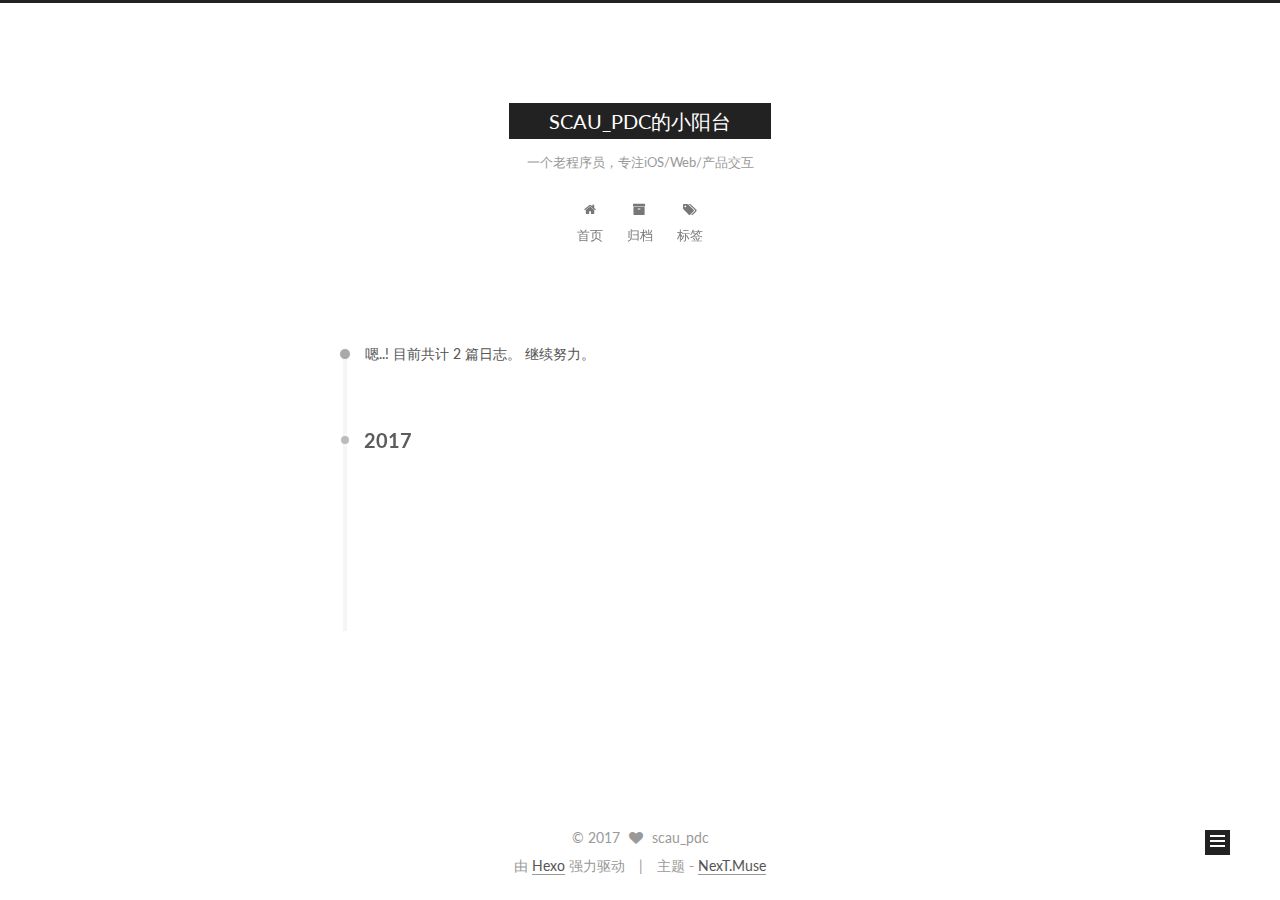
==== commit 737dca86: "Site updated: 2017-01-20 16:59:29" ====
--- a/archives/index.html
+++ b/archives/index.html
@@ -86,12 +86,12 @@
 
 <meta name="description" content="嗨！我叫彭德城，来自广东汕尾，现就职于美的集团流程IT。">
 <meta property="og:type" content="website">
-<meta property="og:title" content="scau_pdc的草窝">
+<meta property="og:title" content="SCAU_PDC的小阳台">
 <meta property="og:url" content="http://yoursite.com/archives/index.html">
-<meta property="og:site_name" content="scau_pdc的草窝">
+<meta property="og:site_name" content="SCAU_PDC的小阳台">
 <meta property="og:description" content="嗨！我叫彭德城，来自广东汕尾，现就职于美的集团流程IT。">
 <meta name="twitter:card" content="summary">
-<meta name="twitter:title" content="scau_pdc的草窝">
+<meta name="twitter:title" content="SCAU_PDC的小阳台">
 <meta name="twitter:description" content="嗨！我叫彭德城，来自广东汕尾，现就职于美的集团流程IT。">
 
 
@@ -126,7 +126,7 @@
 
 
 
-  <title> 归档 | scau_pdc的草窝 </title>
+  <title> 归档 | SCAU_PDC的小阳台 </title>
 </head>
 
 <body itemscope itemtype="http://schema.org/WebPage" lang="zh-Hans">
@@ -157,7 +157,7 @@
   <div class="custom-logo-site-title">
     <a href="/"  class="brand" rel="start">
       <span class="logo-line-before"><i></i></span>
-      <span class="site-title">scau_pdc的草窝</span>
+      <span class="site-title">SCAU_PDC的小阳台</span>
       <span class="logo-line-after"><i></i></span>
     </a>
   </div>
@@ -238,7 +238,7 @@
       
         
       
-      嗯..! 目前共计 1 篇日志。 继续努力。
+      嗯..! 目前共计 2 篇日志。 继续努力。
     </span>
 
     
@@ -252,6 +252,43 @@
         <div class="collection-title">
           <h2 class="archive-year motion-element" id="archive-year-2017">2017</h2>
         </div>
+      
+      
+
+      
+
+  <article class="post post-type-normal" itemscope itemtype="http://schema.org/Article">
+    <header class="post-header">
+
+      <h1 class="post-title">
+        
+            <a class="post-title-link" href="/2017/01/20/test-hexo/" itemprop="url">
+              
+                <span itemprop="name">test-hexo</span>
+              
+            </a>
+        
+      </h1>
+
+      <div class="post-meta">
+        <time class="post-time" itemprop="dateCreated"
+              datetime="2017-01-20T16:54:01+08:00"
+              content="2017-01-20" >
+          01-20
+        </time>
+      </div>
+
+    </header>
+  </article>
+
+
+
+    
+
+      
+      
+      
+
       
       
 
@@ -329,7 +366,7 @@
           
             <div class="site-state-item site-state-posts">
               <a href="/archives">
-                <span class="site-state-item-count">1</span>
+                <span class="site-state-item-count">2</span>
                 <span class="site-state-item-name">日志</span>
               </a>
             </div>
--- a/css/main.css
+++ b/css/main.css
@@ -1685,7 +1685,7 @@
   width: 4px;
   height: 4px;
   border-radius: 50%;
-  background: #67a2ff;
+  background: #d128ee;
 }
 .links-of-blogroll {
   font-size: 13px;
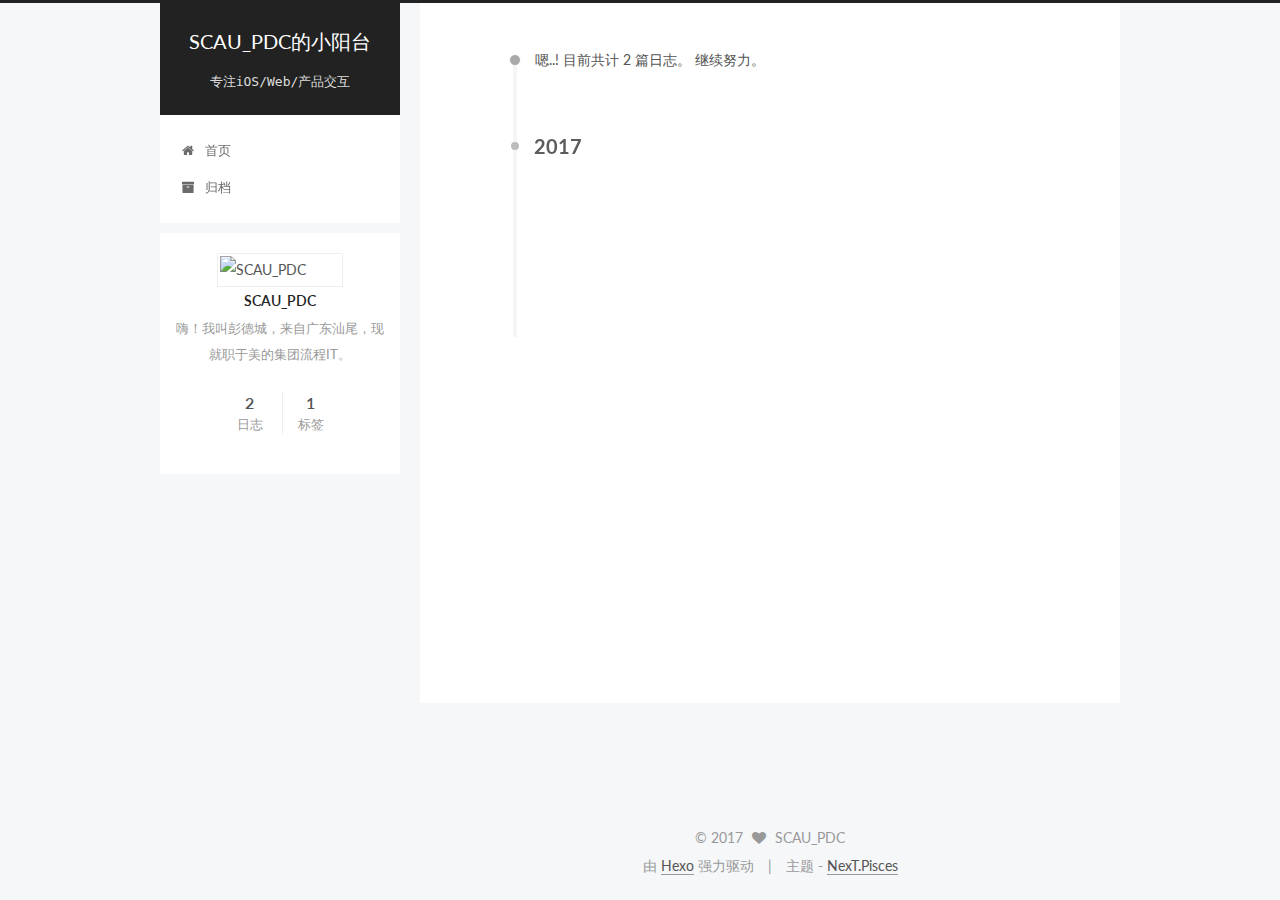
==== commit fc4a28ce: "Site updated: 2017-01-20 17:43:20" ====
--- a/archives/index.html
+++ b/archives/index.html
@@ -5,7 +5,7 @@
   
 
 
-<html class="theme-next muse use-motion" lang="zh-Hans">
+<html class="theme-next pisces use-motion" lang="zh-Hans">
 <head>
   <meta charset="UTF-8"/>
 <meta http-equiv="X-UA-Compatible" content="IE=edge" />
@@ -68,7 +68,7 @@
 <link href="/css/main.css?v=5.1.0" rel="stylesheet" type="text/css" />
 
 
-  <meta name="keywords" content="Hexo, NexT" />
+  <meta name="keywords" content="SCAU_PDC" />
 
 
 
@@ -100,7 +100,7 @@
   var NexT = window.NexT || {};
   var CONFIG = {
     root: '/',
-    scheme: 'Muse',
+    scheme: 'Pisces',
     sidebar: {"position":"left","display":"post"},
     fancybox: true,
     motion: true,
@@ -162,7 +162,7 @@
     </a>
   </div>
     
-      <p class="site-subtitle">一个老程序员，专注iOS/Web/产品交互</p>
+      <p class="site-subtitle">专注iOS/Web/产品交互</p>
     
 </div>
 
@@ -200,16 +200,6 @@
           </a>
         </li>
       
-        
-        <li class="menu-item menu-item-tags">
-          <a href="/tags" rel="section">
-            
-              <i class="menu-item-icon fa fa-fw fa-tags"></i> <br />
-            
-            标签
-          </a>
-        </li>
-      
 
       
     </ul>
@@ -356,9 +346,9 @@
       <section class="site-overview sidebar-panel sidebar-panel-active">
         <div class="site-author motion-element" itemprop="author" itemscope itemtype="http://schema.org/Person">
           <img class="site-author-image" itemprop="image"
-               src="/images/avatar.gif"
-               alt="scau_pdc" />
-          <p class="site-author-name" itemprop="name">scau_pdc</p>
+               src="http://upload.jianshu.io/users/upload_avatars/2113239/6f9f4b3bc321.jpg?imageMogr2/auto-orient/strip|imageView2/1/w/240/h/240"
+               alt="SCAU_PDC" />
+          <p class="site-author-name" itemprop="name">SCAU_PDC</p>
           <p class="site-description motion-element" itemprop="description">嗨！我叫彭德城，来自广东汕尾，现就职于美的集团流程IT。</p>
         </div>
         <nav class="site-state motion-element">
@@ -375,6 +365,13 @@
           
 
           
+            <div class="site-state-item site-state-tags">
+              
+                <span class="site-state-item-count">1</span>
+                <span class="site-state-item-name">标签</span>
+              
+            </div>
+          
 
         </nav>
 
@@ -414,7 +411,7 @@
   <span class="with-love">
     <i class="fa fa-heart"></i>
   </span>
-  <span class="author" itemprop="copyrightHolder">scau_pdc</span>
+  <span class="author" itemprop="copyrightHolder">SCAU_PDC</span>
 </div>
 
 
@@ -425,7 +422,7 @@
 <div class="theme-info">
   主题 -
   <a class="theme-link" href="https://github.com/iissnan/hexo-theme-next">
-    NexT.Muse
+    NexT.Pisces
   </a>
 </div>
 
@@ -493,6 +490,13 @@
   
   
 
+
+  <script type="text/javascript" src="/js/src/affix.js?v=5.1.0"></script>
+
+  <script type="text/javascript" src="/js/src/schemes/pisces.js?v=5.1.0"></script>
+
+
+
   
   
     <script type="text/javascript" id="motion.page.archive">
--- a/css/main.css
+++ b/css/main.css
@@ -189,7 +189,7 @@
   font-size: 14px;
   line-height: 2;
   color: #555;
-  background: #fff;
+  background: #f5f7f9;
 }
 @media (max-width: 767px) {
   body {
@@ -659,8 +659,8 @@
 @media (min-width: 992px) {
   .full-image.full-image.full-image {
     max-width: none;
-    width: 110%;
-    margin: 25px -5%;
+    width: 118%;
+    margin: 0 -9%;
   }
 }
 .blockquote-center,
@@ -837,7 +837,7 @@
   font-size: 14px;
   color: #fff;
   background: #222;
-  border: 2px solid #222;
+  border: 2px solid #555;
   text-decoration: none;
   border-radius: 0;
   transition-property: background-color;
@@ -848,8 +848,8 @@
 .btn:hover,
 .post-more-link .btn:hover {
   border-color: #222;
-  color: #222;
-  background: #fff;
+  color: #fff;
+  background: #222;
 }
 .btn-bar {
   display: block;
@@ -954,7 +954,7 @@
   width: 25px;
   background: #222;
   font-size: 12px;
-  opacity: 1;
+  opacity: 0.6;
   color: #fff;
   cursor: pointer;
   text-align: center;
@@ -975,7 +975,7 @@
   }
 }
 .back-to-top.back-to-top-on {
-  bottom: 19px;
+  bottom: 40px;
 }
 .header {
   background: #fff;
@@ -1024,7 +1024,7 @@
 .site-subtitle {
   margin-top: 10px;
   font-size: 13px;
-  color: #999;
+  color: #ddd;
 }
 .use-motion .brand {
   opacity: 0;
@@ -1097,7 +1097,8 @@
   transition-timing-function: ease-in-out;
   transition-delay: 0s;
 }
-.menu .menu-item a:hover {
+.menu .menu-item a:hover,
+.menu-item-active a {
   border-bottom-color: #222;
 }
 .menu .menu-item .fa {
@@ -1423,10 +1424,10 @@
   margin-top: 50px;
 }
 .post-more-link .btn {
-  color: #fff;
+  color: #555;
   font-size: 14px;
-  background: #222;
-  border-radius: 0;
+  background: #fff;
+  border-radius: 2px;
   line-height: 2;
   margin: 0 4px 8px 4px;
 }
@@ -1601,20 +1602,20 @@
   display: block;
   margin: 0 auto;
   padding: 2px;
-  max-width: 96px;
+  max-width: 120px;
   height: auto;
-  border: 2px solid #333;
+  border: 1px solid #eee;
 }
 .site-author-name {
-  margin: 5px 0 0;
+  margin: 0;
   text-align: center;
-  color: #f5f5f5;
-  font-weight: normal;
+  color: #222;
+  font-weight: 600;
 }
 .site-description {
-  margin-top: 5px;
+  margin-top: 0;
   text-align: center;
-  font-size: 14px;
+  font-size: 13px;
   color: #999;
 }
 .site-state {
@@ -1626,7 +1627,7 @@
 .site-state-item {
   display: inline-block;
   padding: 0 15px;
-  border-left: 1px solid #333;
+  border-left: 1px solid #eee;
 }
 .site-state-item:first-child {
   border-left: none;
@@ -1639,11 +1640,11 @@
   text-align: center;
   color: inherit;
   font-weight: 600;
-  font-size: 18px;
+  font-size: 16px;
 }
 .site-state-item-name {
   font-size: 13px;
-  color: inherit;
+  color: #999;
 }
 .feed-link {
   margin-top: 20px;
@@ -1685,7 +1686,7 @@
   width: 4px;
   height: 4px;
   border-radius: 50%;
-  background: #d128ee;
+  background: #5828ec;
 }
 .links-of-blogroll {
   font-size: 13px;
@@ -1714,7 +1715,7 @@
   color: #555;
 }
 .sidebar-nav li:hover {
-  color: #f5f5f5;
+  color: #fc6423;
 }
 .page-post-detail .sidebar-nav-toc {
   padding: 0 5px;
@@ -1723,11 +1724,11 @@
   margin-left: 10px;
 }
 .sidebar-nav .sidebar-nav-active {
-  color: #87daff;
-  border-bottom-color: #87daff;
+  color: #fc6423;
+  border-bottom-color: #fc6423;
 }
 .sidebar-nav .sidebar-nav-active:hover {
-  color: #87daff;
+  color: #fc6423;
 }
 .sidebar-panel {
   display: none;
@@ -1760,12 +1761,12 @@
   transition-timing-function: ease-in-out;
   transition-delay: 0s;
   transition-property: all;
-  color: #999;
-  border-bottom-color: #555;
+  color: #666;
+  border-bottom-color: #ccc;
 }
 .post-toc ol a:hover {
-  color: #ccc;
-  border-bottom-color: #ccc;
+  color: #000;
+  border-bottom-color: #000;
 }
 .post-toc .nav-item {
   overflow: hidden;
@@ -1786,14 +1787,14 @@
   display: block;
 }
 .post-toc .nav .active > a {
-  color: #87daff;
-  border-bottom-color: #87daff;
+  color: #fc6423;
+  border-bottom-color: #fc6423;
 }
 .post-toc .nav .active-current > a {
-  color: #87daff;
+  color: #fc6423;
 }
 .post-toc .nav .active-current > a:hover {
-  color: #87daff;
+  color: #fc6423;
 }
 .footer {
   font-size: 14px;
@@ -2189,6 +2190,28 @@
   top: 42%;
   color: #ccc;
 }
+.busuanzi-count:before {
+  content: " ";
+  float: left;
+  width: 260px;
+  min-height: 25px;
+}
+@media (min-width: 768px) and (max-width: 991px) {
+  .busuanzi-count {
+    width: auto;
+  }
+  .busuanzi-count:before {
+    display: none;
+  }
+}
+@media (max-width: 767px) {
+  .busuanzi-count {
+    width: auto;
+  }
+  .busuanzi-count:before {
+    display: none;
+  }
+}
 .site-uv,
 .site-pv,
 .page-pv {
@@ -2427,83 +2450,403 @@
   }
 }
 .page-post-detail .sidebar-toggle-line {
-  background: #87daff;
+  background: #fc6423;
 }
 .page-post-detail .comments {
   overflow: hidden;
 }
-@media (max-width: 767px) {
-  .header-inner,
-  .container .main-inner,
+.header {
+  position: relative;
+  margin: 0 auto;
+  width: 960px;
+}
+@media (min-width: 768px) and (max-width: 991px) {
+  .header {
+    width: auto;
+  }
+}
+@media (max-width: 767px) {
+  .header {
+    width: auto;
+  }
+}
+.header-inner {
+  position: absolute;
+  top: 0;
+  overflow: hidden;
+  padding: 0;
+  width: 240px;
+  background: #fff;
+  box-shadow: initial;
+  border-radius: initial;
+}
+@media (min-width: 1600px) {
+  .container .header-inner {
+    width: 240px;
+  }
+}
+@media (min-width: 768px) and (max-width: 991px) {
+  .header-inner {
+    position: relative;
+    width: auto;
+    border-radius: initial;
+  }
+}
+@media (max-width: 767px) {
+  .header-inner {
+    position: relative;
+    width: auto;
+    border-radius: initial;
+  }
+}
+.main:before,
+.main:after {
+  content: " ";
+  display: table;
+}
+.main:after {
+  clear: both;
+}
+@media (min-width: 768px) and (max-width: 991px) {
+  .main {
+    padding-bottom: 100px;
+  }
+}
+@media (max-width: 767px) {
+  .main {
+    padding-bottom: 100px;
+  }
+}
+.container .main-inner {
+  width: 960px;
+}
+@media (min-width: 768px) and (max-width: 991px) {
+  .container .main-inner {
+    width: auto;
+  }
+}
+@media (max-width: 767px) {
+  .container .main-inner {
+    width: auto;
+  }
+}
+.content-wrap {
+  float: right;
+  box-sizing: border-box;
+  padding: 40px;
+  width: 700px;
+  background: #fff;
+  min-height: 700px;
+  box-shadow: initial;
+  border-radius: initial;
+}
+@media (min-width: 768px) and (max-width: 991px) {
+  .content-wrap {
+    width: 100%;
+    padding: 20px;
+    border-radius: initial;
+  }
+}
+@media (max-width: 767px) {
+  .content-wrap {
+    width: 100%;
+    padding: 20px;
+    min-height: auto;
+    border-radius: initial;
+  }
+}
+.sidebar {
+  position: static;
+  float: left;
+  margin-top: 300px;
+  width: 240px;
+  background: #f5f7f9;
+  box-shadow: none;
+}
+@media (min-width: 768px) and (max-width: 991px) {
+  .sidebar {
+    display: none;
+  }
+}
+@media (max-width: 767px) {
+  .sidebar {
+    display: none;
+  }
+}
+.sidebar-toggle {
+  display: none;
+}
+.footer-inner {
+  width: 960px;
+}
+.footer-inner:before {
+  content: " ";
+  float: left;
+  width: 260px;
+  min-height: 50px;
+}
+@media (min-width: 768px) and (max-width: 991px) {
   .footer-inner {
     width: auto;
   }
-}
-embed {
+  .footer-inner:before {
+    display: none;
+  }
+}
+@media (max-width: 767px) {
+  .footer-inner {
+    width: auto;
+  }
+  .footer-inner:before {
+    display: none;
+  }
+}
+.sidebar-position-right .header-inner {
+  right: 0;
+}
+.sidebar-position-right .content-wrap {
+  float: left;
+}
+.sidebar-position-right .sidebar {
+  float: right;
+}
+.sidebar-position-right .footer-inner:before {
+  float: right;
+}
+.site-meta {
+  padding: 20px 0;
+  color: #fff;
+  background: #222;
+}
+@media (min-width: 768px) and (max-width: 991px) {
+  .site-meta {
+    box-shadow: 0 0 16px rgba(0,0,0,0.5);
+  }
+}
+@media (max-width: 767px) {
+  .site-meta {
+    box-shadow: 0 0 16px rgba(0,0,0,0.5);
+  }
+}
+.brand {
   display: block;
-  margin: 0px auto 25px auto;
-}
-.custom-logo .site-meta-headline {
-  text-align: center;
-}
-.custom-logo .brand {
+  padding: 0;
   background: none;
 }
-.custom-logo .site-title {
-  margin: 10px auto 0;
-  font-size: 24px;
-  color: #222;
-}
-.custom-logo .site-title a {
-  border: none;
-}
-.custom-logo-image {
-  margin: 0 auto;
-  padding: 5px;
-  max-width: 150px;
-  background: #fff;
-}
-@media (max-width: 767px) {
-  .site-nav {
-    position: absolute;
-    left: 0;
-    top: 52px;
-    margin: 0;
-    width: 100%;
-    padding: 0;
-    background: #fff;
-    border-bottom: 1px solid #ddd;
-    z-index: 1;
-  }
-}
-@media (max-width: 767px) {
-  .menu {
-    text-align: left;
-  }
-}
-@media (max-width: 767px) {
-  .menu .menu-item {
-    display: block;
-    margin: 0 10px;
-    vertical-align: top;
-  }
-}
-@media (max-width: 767px) {
-  .menu .menu-item br {
-    display: none;
-  }
-}
-@media (max-width: 767px) {
-  .menu .menu-item a {
-    padding: 5px 10px;
-  }
-}
-.menu .menu-item .fa {
-  margin-right: 0;
+.brand:hover {
+  color: #fff;
+}
+.site-subtitle {
+  margin: 10px 10px 0;
+  font-family: monospace;
 }
 .site-search form {
   display: none;
 }
+.site-nav {
+  border-top: none;
+}
+@media (min-width: 768px) and (max-width: 991px) {
+  .site-nav {
+    display: none !important;
+  }
+}
+@media (min-width: 768px) and (max-width: 991px) {
+  .site-nav-on {
+    display: block !important;
+  }
+}
+.menu .menu-item {
+  display: block;
+  margin: 0;
+  list-style: none;
+}
+.menu .menu-item a {
+  position: relative;
+  box-sizing: border-box;
+  padding: 5px 20px;
+  text-align: left;
+  line-height: inherit;
+  transition-property: background-color;
+  transition-duration: 0.2s;
+  transition-timing-function: ease-in-out;
+  transition-delay: 0s;
+}
+.menu .menu-item a:hover,
+.menu-item-active a {
+  background: #f9f9f9;
+  border-bottom-color: #fff;
+}
+.menu .menu-item br {
+  display: none;
+}
+.menu-item-active a:after {
+  content: " ";
+  position: absolute;
+  top: 50%;
+  margin-top: -3px;
+  right: 15px;
+  width: 6px;
+  height: 6px;
+  border-radius: 50%;
+  background-color: #bbb;
+}
+.btn-bar {
+  background-color: #fff;
+}
+.site-nav-toggle {
+  left: 20px;
+  top: 50%;
+  top: calc(50% - 3px);
+  -webkit-transform: translateY(-50%);
+  -webkit-transform: translateY(-50%);
+  -moz-transform: translateY(-50%);
+  -ms-transform: translateY(-50%);
+  -o-transform: translateY(-50%);
+  transform: translateY(-50%);
+}
+@media (min-width: 768px) and (max-width: 991px) {
+  .site-nav-toggle {
+    display: block;
+  }
+}
+.use-motion .sidebar .motion-element {
+  opacity: 1;
+}
+.sidebar {
+  display: none;
+  right: auto;
+  bottom: auto;
+  -webkit-transform: none;
+}
+.sidebar-inner {
+  box-sizing: border-box;
+  width: 240px;
+  color: #555;
+  background: #fff;
+  box-shadow: initial;
+  border-radius: initial;
+}
+.sidebar-inner.affix {
+  position: fixed;
+  top: 0;
+}
+.site-overview {
+  margin: 0 2px;
+  text-align: left;
+}
+.site-author:before,
+.site-author:after {
+  content: " ";
+  display: table;
+}
+.site-author:after {
+  clear: both;
+}
+.sidebar a {
+  color: #555;
+}
+.sidebar a:hover {
+  color: #222;
+}
+.links-of-author-item a:before {
+  display: none;
+}
+.links-of-author-item a {
+  border-bottom: none;
+  text-decoration: underline;
+}
+.feed-link {
+  border-top: 1px dotted #ccc;
+  border-bottom: 1px dotted #ccc;
+  text-align: center;
+}
+.feed-link a {
+  display: block;
+  color: #fc6423;
+  border: none;
+}
+.feed-link a:hover {
+  background: none;
+  color: #e34603;
+}
+.feed-link a:hover i {
+  color: #e34603;
+}
+.links-of-author:before,
+.links-of-author:after {
+  content: " ";
+  display: table;
+}
+.links-of-author:after {
+  clear: both;
+}
+.links-of-author-item {
+  float: left;
+  margin: 5px 0 0;
+  width: 50%;
+}
+.links-of-author-item a {
+  box-sizing: border-box;
+  display: inline-block;
+  margin-right: 0;
+  margin-bottom: 0;
+  padding: 0 5px;
+  overflow: hidden;
+  white-space: nowrap;
+  text-overflow: ellipsis;
+}
+.links-of-author-item a {
+  display: block;
+  text-decoration: none;
+}
+.links-of-author-item a:hover {
+  border-radius: 4px;
+  background: #eee;
+}
+.links-of-author-item .fa {
+  margin-right: 2px;
+  font-size: 16px;
+}
+.links-of-author-item .fa-globe {
+  font-size: 15px;
+}
+.links-of-blogroll {
+  margin-top: 20px;
+  padding: 3px 0 0;
+  border-top: 1px dotted #ccc;
+}
+.links-of-blogroll-title {
+  margin-top: 0;
+}
+.links-of-blogroll-item {
+  padding: 0;
+}
+.links-of-blogroll-inline:before,
+.links-of-blogroll-inline:after {
+  content: " ";
+  display: table;
+}
+.links-of-blogroll-inline:after {
+  clear: both;
+}
 .links-of-blogroll-inline .links-of-blogroll-item {
-  display: inline-block;
-}
+  float: left;
+  margin: 5px 0 0;
+  width: 50%;
+}
+.links-of-blogroll-inline .links-of-blogroll-item a {
+  box-sizing: border-box;
+  display: inline-block;
+  margin-right: 0;
+  margin-bottom: 0;
+  padding: 0 5px;
+  overflow: hidden;
+  white-space: nowrap;
+  text-overflow: ellipsis;
+}
+@media (max-width: 767px) {
+  .post-body {
+    text-align: justify;
+  }
+}
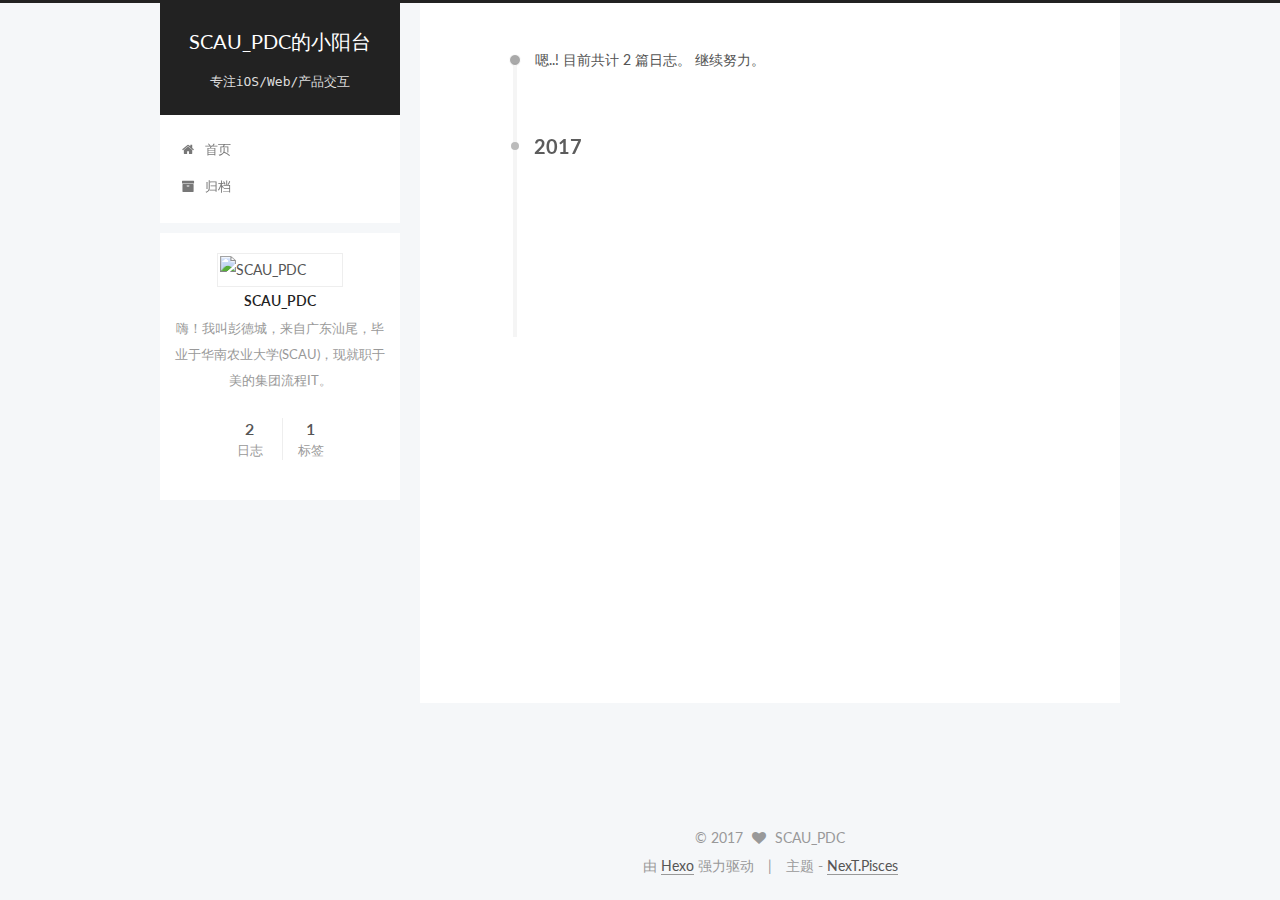
==== commit b39a79b6: "Site updated: 2017-01-20 17:45:21" ====
--- a/archives/index.html
+++ b/archives/index.html
@@ -84,15 +84,15 @@
 
 
 
-<meta name="description" content="嗨！我叫彭德城，来自广东汕尾，现就职于美的集团流程IT。">
+<meta name="description" content="嗨！我叫彭德城，来自广东汕尾，毕业于华南农业大学(SCAU)，现就职于美的集团流程IT。">
 <meta property="og:type" content="website">
 <meta property="og:title" content="SCAU_PDC的小阳台">
 <meta property="og:url" content="http://yoursite.com/archives/index.html">
 <meta property="og:site_name" content="SCAU_PDC的小阳台">
-<meta property="og:description" content="嗨！我叫彭德城，来自广东汕尾，现就职于美的集团流程IT。">
+<meta property="og:description" content="嗨！我叫彭德城，来自广东汕尾，毕业于华南农业大学(SCAU)，现就职于美的集团流程IT。">
 <meta name="twitter:card" content="summary">
 <meta name="twitter:title" content="SCAU_PDC的小阳台">
-<meta name="twitter:description" content="嗨！我叫彭德城，来自广东汕尾，现就职于美的集团流程IT。">
+<meta name="twitter:description" content="嗨！我叫彭德城，来自广东汕尾，毕业于华南农业大学(SCAU)，现就职于美的集团流程IT。">
 
 
 
@@ -349,7 +349,7 @@
                src="http://upload.jianshu.io/users/upload_avatars/2113239/6f9f4b3bc321.jpg?imageMogr2/auto-orient/strip|imageView2/1/w/240/h/240"
                alt="SCAU_PDC" />
           <p class="site-author-name" itemprop="name">SCAU_PDC</p>
-          <p class="site-description motion-element" itemprop="description">嗨！我叫彭德城，来自广东汕尾，现就职于美的集团流程IT。</p>
+          <p class="site-description motion-element" itemprop="description">嗨！我叫彭德城，来自广东汕尾，毕业于华南农业大学(SCAU)，现就职于美的集团流程IT。</p>
         </div>
         <nav class="site-state motion-element">
         
--- a/css/main.css
+++ b/css/main.css
@@ -1686,7 +1686,7 @@
   width: 4px;
   height: 4px;
   border-radius: 50%;
-  background: #5828ec;
+  background: #4452a4;
 }
 .links-of-blogroll {
   font-size: 13px;
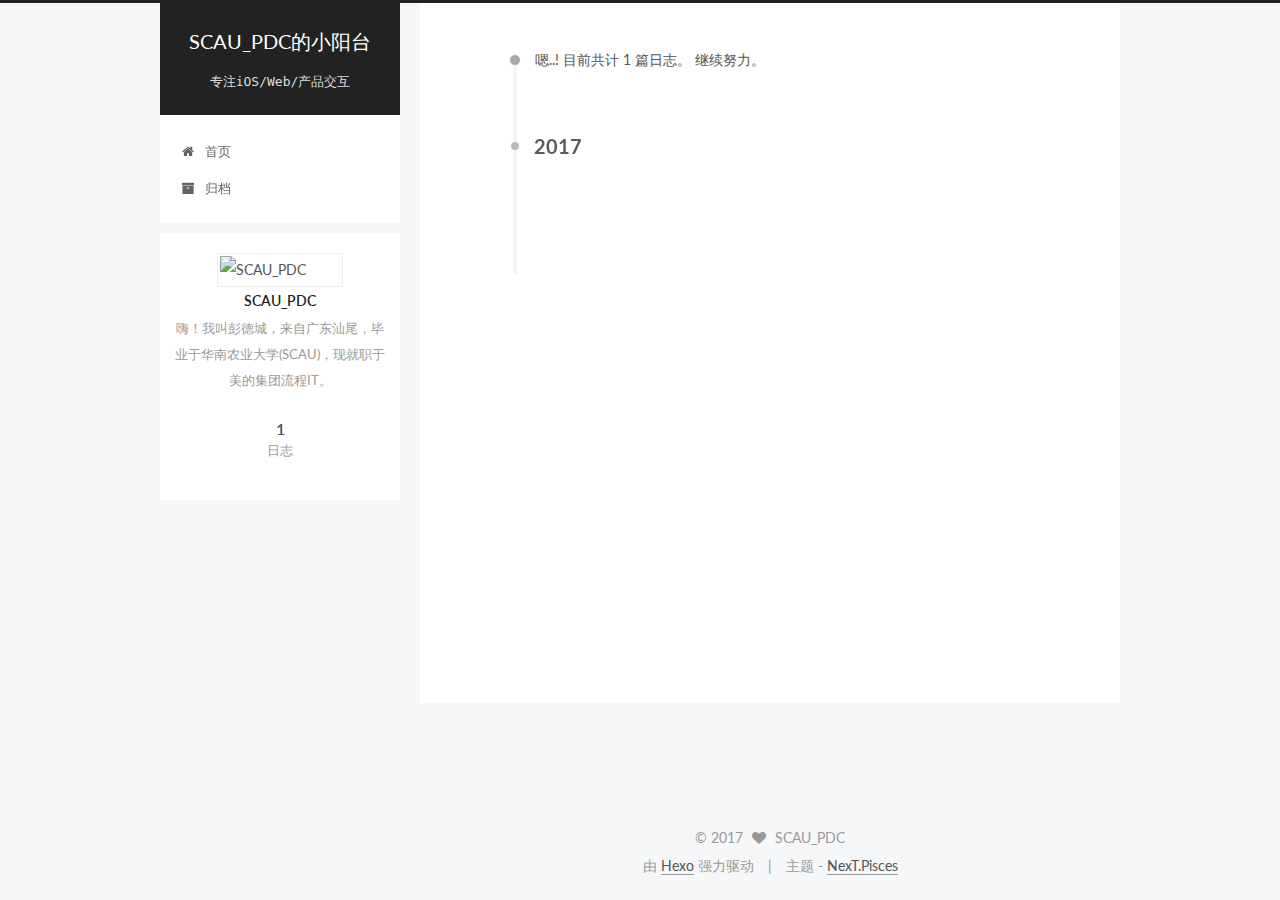
==== commit 0fa9c98a: "Site updated: 2017-01-20 17:50:26" ====
--- a/archives/index.html
+++ b/archives/index.html
@@ -228,7 +228,7 @@
       
         
       
-      嗯..! 目前共计 2 篇日志。 继续努力。
+      嗯..! 目前共计 1 篇日志。 继续努力。
     </span>
 
     
@@ -263,43 +263,6 @@
       <div class="post-meta">
         <time class="post-time" itemprop="dateCreated"
               datetime="2017-01-20T16:54:01+08:00"
-              content="2017-01-20" >
-          01-20
-        </time>
-      </div>
-
-    </header>
-  </article>
-
-
-
-    
-
-      
-      
-      
-
-      
-      
-
-      
-
-  <article class="post post-type-normal" itemscope itemtype="http://schema.org/Article">
-    <header class="post-header">
-
-      <h1 class="post-title">
-        
-            <a class="post-title-link" href="/2017/01/20/hello-world/" itemprop="url">
-              
-                <span itemprop="name">Hello World</span>
-              
-            </a>
-        
-      </h1>
-
-      <div class="post-meta">
-        <time class="post-time" itemprop="dateCreated"
-              datetime="2017-01-20T16:37:24+08:00"
               content="2017-01-20" >
           01-20
         </time>
@@ -356,7 +319,7 @@
           
             <div class="site-state-item site-state-posts">
               <a href="/archives">
-                <span class="site-state-item-count">2</span>
+                <span class="site-state-item-count">1</span>
                 <span class="site-state-item-name">日志</span>
               </a>
             </div>
@@ -364,13 +327,6 @@
 
           
 
-          
-            <div class="site-state-item site-state-tags">
-              
-                <span class="site-state-item-count">1</span>
-                <span class="site-state-item-name">标签</span>
-              
-            </div>
           
 
         </nav>
--- a/css/main.css
+++ b/css/main.css
@@ -1686,7 +1686,7 @@
   width: 4px;
   height: 4px;
   border-radius: 50%;
-  background: #4452a4;
+  background: #087a3b;
 }
 .links-of-blogroll {
   font-size: 13px;
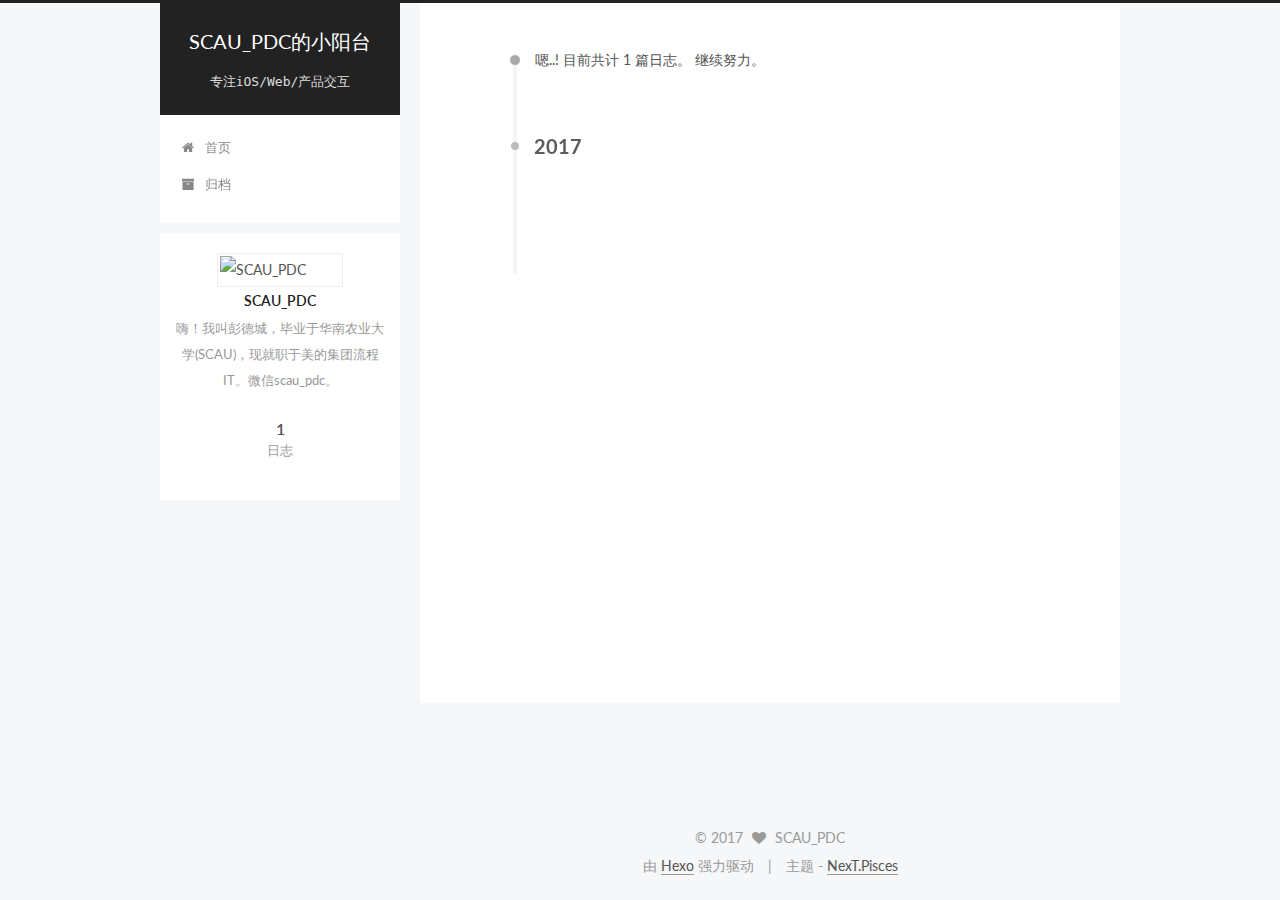
==== commit 6332aee9: "Site updated: 2017-01-20 18:06:19" ====
--- a/archives/index.html
+++ b/archives/index.html
@@ -84,15 +84,15 @@
 
 
 
-<meta name="description" content="嗨！我叫彭德城，来自广东汕尾，毕业于华南农业大学(SCAU)，现就职于美的集团流程IT。">
+<meta name="description" content="嗨！我叫彭德城，毕业于华南农业大学(SCAU)，现就职于美的集团流程IT。微信scau_pdc。">
 <meta property="og:type" content="website">
 <meta property="og:title" content="SCAU_PDC的小阳台">
 <meta property="og:url" content="http://yoursite.com/archives/index.html">
 <meta property="og:site_name" content="SCAU_PDC的小阳台">
-<meta property="og:description" content="嗨！我叫彭德城，来自广东汕尾，毕业于华南农业大学(SCAU)，现就职于美的集团流程IT。">
+<meta property="og:description" content="嗨！我叫彭德城，毕业于华南农业大学(SCAU)，现就职于美的集团流程IT。微信scau_pdc。">
 <meta name="twitter:card" content="summary">
 <meta name="twitter:title" content="SCAU_PDC的小阳台">
-<meta name="twitter:description" content="嗨！我叫彭德城，来自广东汕尾，毕业于华南农业大学(SCAU)，现就职于美的集团流程IT。">
+<meta name="twitter:description" content="嗨！我叫彭德城，毕业于华南农业大学(SCAU)，现就职于美的集团流程IT。微信scau_pdc。">
 
 
 
@@ -312,7 +312,7 @@
                src="http://upload.jianshu.io/users/upload_avatars/2113239/6f9f4b3bc321.jpg?imageMogr2/auto-orient/strip|imageView2/1/w/240/h/240"
                alt="SCAU_PDC" />
           <p class="site-author-name" itemprop="name">SCAU_PDC</p>
-          <p class="site-description motion-element" itemprop="description">嗨！我叫彭德城，来自广东汕尾，毕业于华南农业大学(SCAU)，现就职于美的集团流程IT。</p>
+          <p class="site-description motion-element" itemprop="description">嗨！我叫彭德城，毕业于华南农业大学(SCAU)，现就职于美的集团流程IT。微信scau_pdc。</p>
         </div>
         <nav class="site-state motion-element">
         
--- a/css/main.css
+++ b/css/main.css
@@ -1686,7 +1686,7 @@
   width: 4px;
   height: 4px;
   border-radius: 50%;
-  background: #087a3b;
+  background: #dfdd18;
 }
 .links-of-blogroll {
   font-size: 13px;
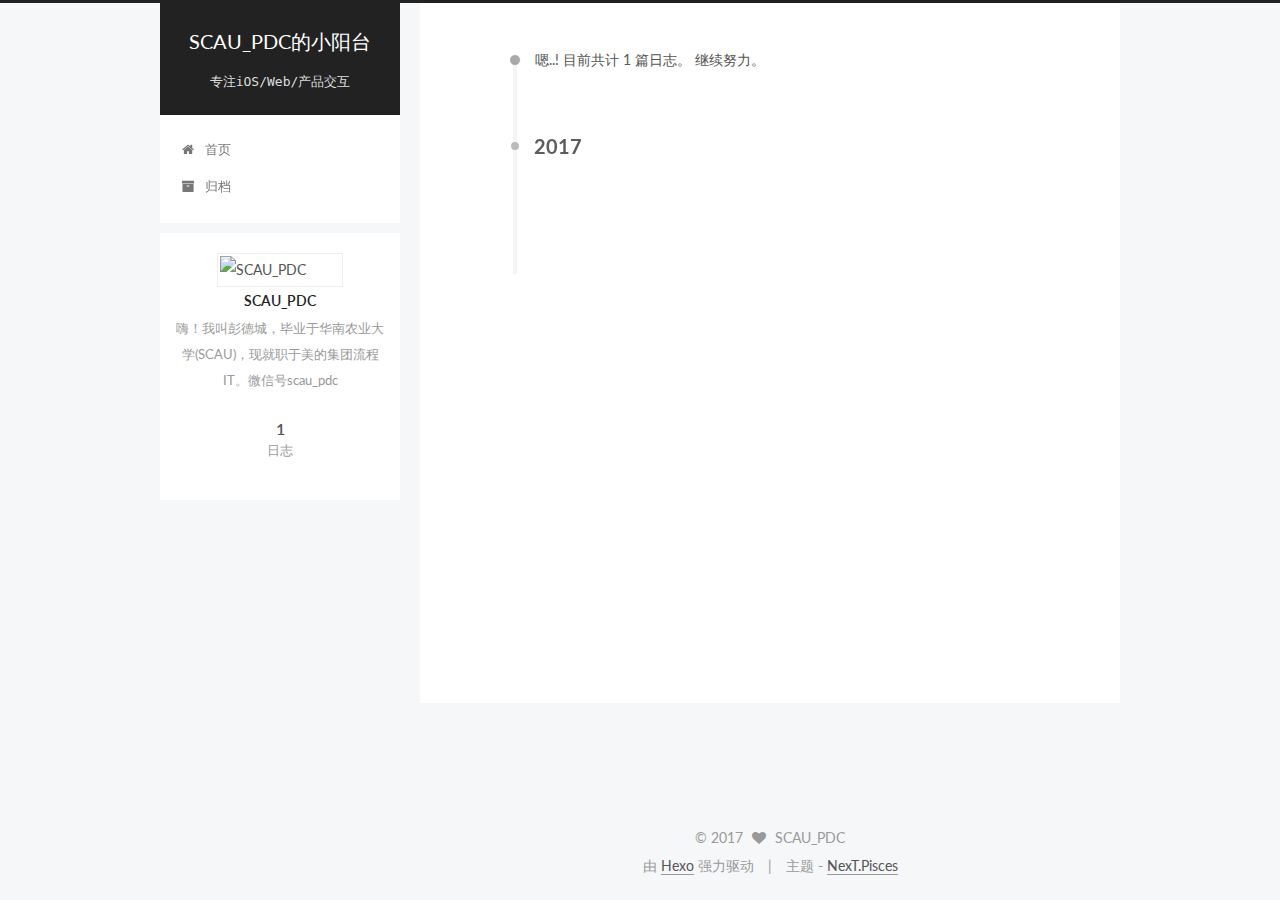
==== commit 857989ee: "Site updated: 2017-01-20 18:07:59" ====
--- a/archives/index.html
+++ b/archives/index.html
@@ -84,15 +84,15 @@
 
 
 
-<meta name="description" content="嗨！我叫彭德城，毕业于华南农业大学(SCAU)，现就职于美的集团流程IT。微信scau_pdc。">
+<meta name="description" content="嗨！我叫彭德城，毕业于华南农业大学(SCAU)，现就职于美的集团流程IT。微信号scau_pdc">
 <meta property="og:type" content="website">
 <meta property="og:title" content="SCAU_PDC的小阳台">
 <meta property="og:url" content="http://yoursite.com/archives/index.html">
 <meta property="og:site_name" content="SCAU_PDC的小阳台">
-<meta property="og:description" content="嗨！我叫彭德城，毕业于华南农业大学(SCAU)，现就职于美的集团流程IT。微信scau_pdc。">
+<meta property="og:description" content="嗨！我叫彭德城，毕业于华南农业大学(SCAU)，现就职于美的集团流程IT。微信号scau_pdc">
 <meta name="twitter:card" content="summary">
 <meta name="twitter:title" content="SCAU_PDC的小阳台">
-<meta name="twitter:description" content="嗨！我叫彭德城，毕业于华南农业大学(SCAU)，现就职于美的集团流程IT。微信scau_pdc。">
+<meta name="twitter:description" content="嗨！我叫彭德城，毕业于华南农业大学(SCAU)，现就职于美的集团流程IT。微信号scau_pdc">
 
 
 
@@ -312,7 +312,7 @@
                src="http://upload.jianshu.io/users/upload_avatars/2113239/6f9f4b3bc321.jpg?imageMogr2/auto-orient/strip|imageView2/1/w/240/h/240"
                alt="SCAU_PDC" />
           <p class="site-author-name" itemprop="name">SCAU_PDC</p>
-          <p class="site-description motion-element" itemprop="description">嗨！我叫彭德城，毕业于华南农业大学(SCAU)，现就职于美的集团流程IT。微信scau_pdc。</p>
+          <p class="site-description motion-element" itemprop="description">嗨！我叫彭德城，毕业于华南农业大学(SCAU)，现就职于美的集团流程IT。微信号scau_pdc</p>
         </div>
         <nav class="site-state motion-element">
         
--- a/css/main.css
+++ b/css/main.css
@@ -1686,7 +1686,7 @@
   width: 4px;
   height: 4px;
   border-radius: 50%;
-  background: #dfdd18;
+  background: #edffec;
 }
 .links-of-blogroll {
   font-size: 13px;
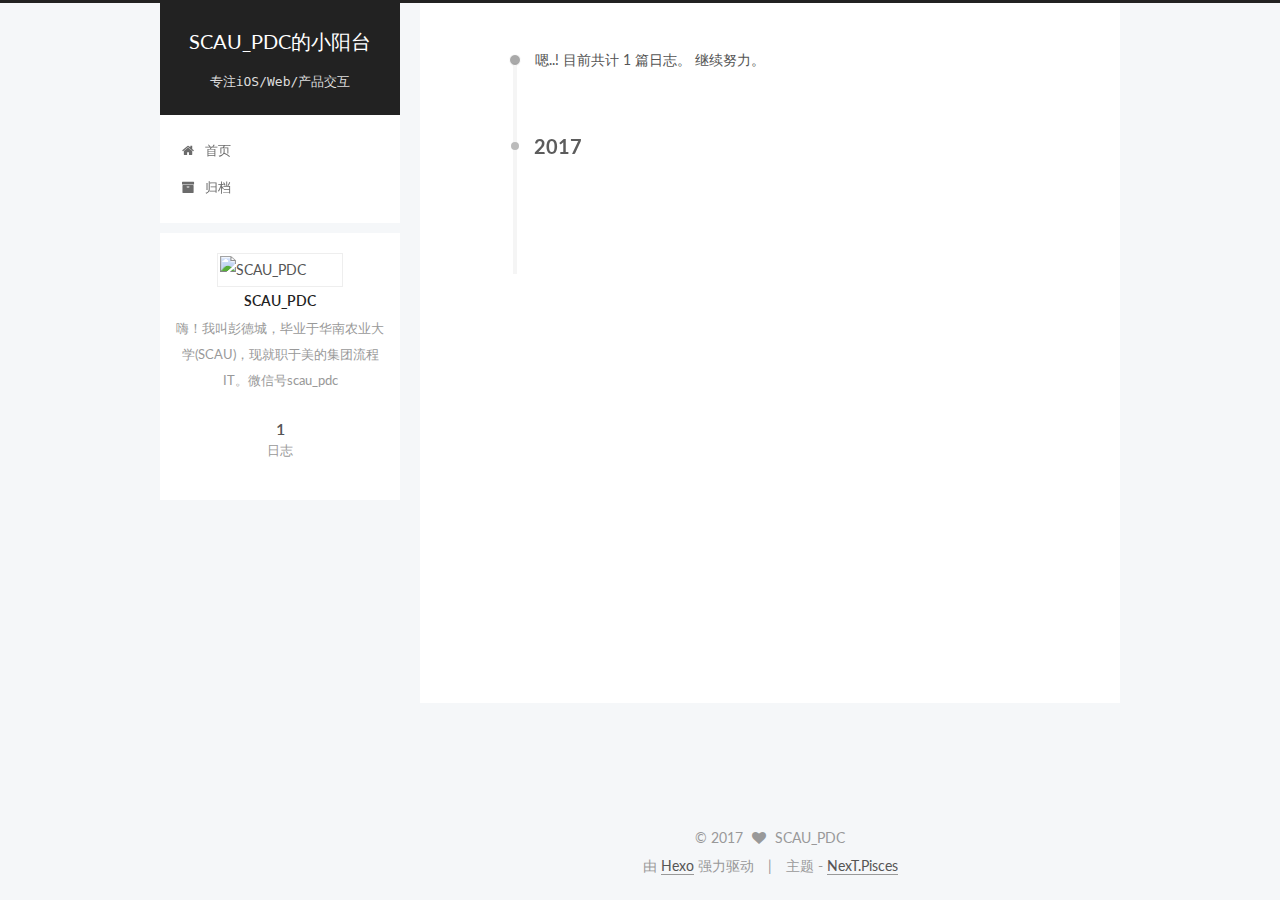
==== commit 4e0af42a: "Site updated: 2017-01-20 19:53:42" ====
--- a/archives/index.html
+++ b/archives/index.html
@@ -252,9 +252,9 @@
 
       <h1 class="post-title">
         
-            <a class="post-title-link" href="/2017/01/20/test-hexo/" itemprop="url">
+            <a class="post-title-link" href="/2017/01/20/about/" itemprop="url">
               
-                <span itemprop="name">test-hexo</span>
+                <span itemprop="name">关于我</span>
               
             </a>
         
@@ -262,7 +262,7 @@
 
       <div class="post-meta">
         <time class="post-time" itemprop="dateCreated"
-              datetime="2017-01-20T16:54:01+08:00"
+              datetime="2017-01-20T20:00:00+08:00"
               content="2017-01-20" >
           01-20
         </time>
--- a/css/main.css
+++ b/css/main.css
@@ -1686,7 +1686,7 @@
   width: 4px;
   height: 4px;
   border-radius: 50%;
-  background: #edffec;
+  background: #8142ff;
 }
 .links-of-blogroll {
   font-size: 13px;
